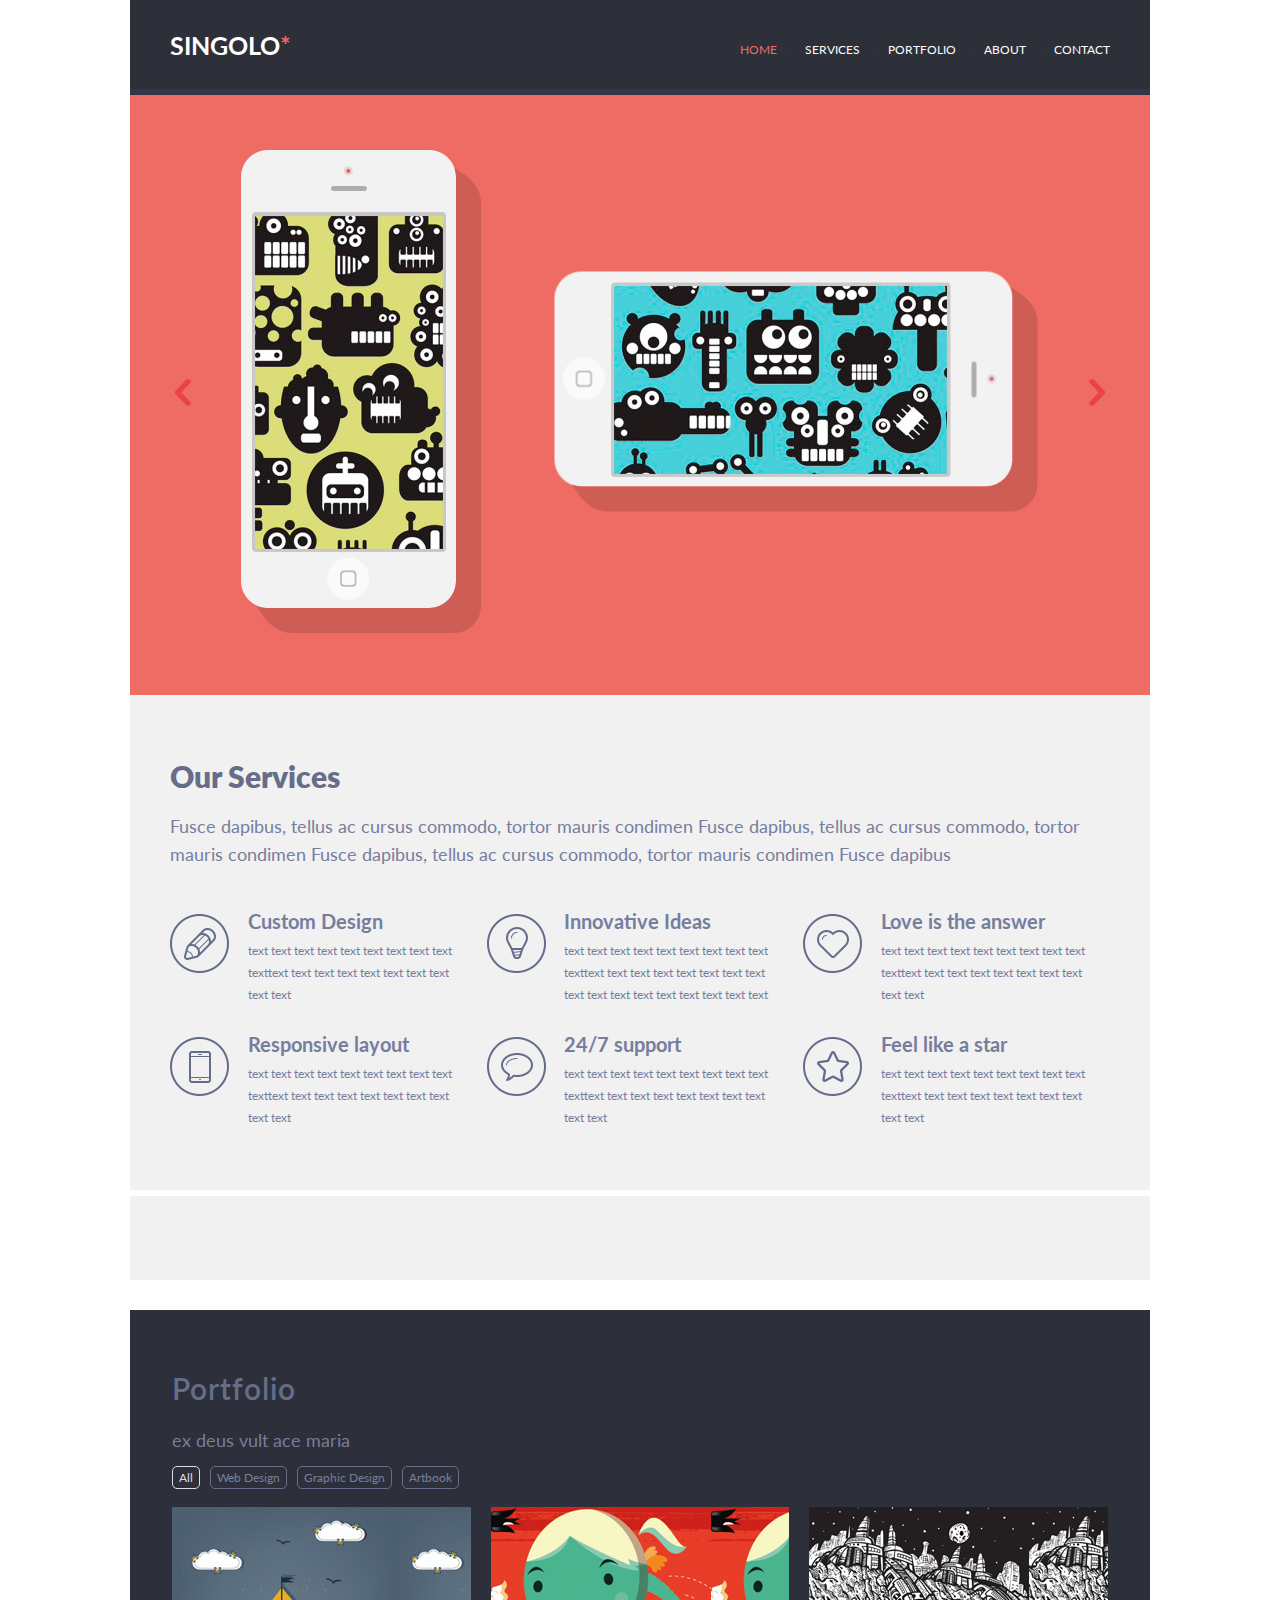
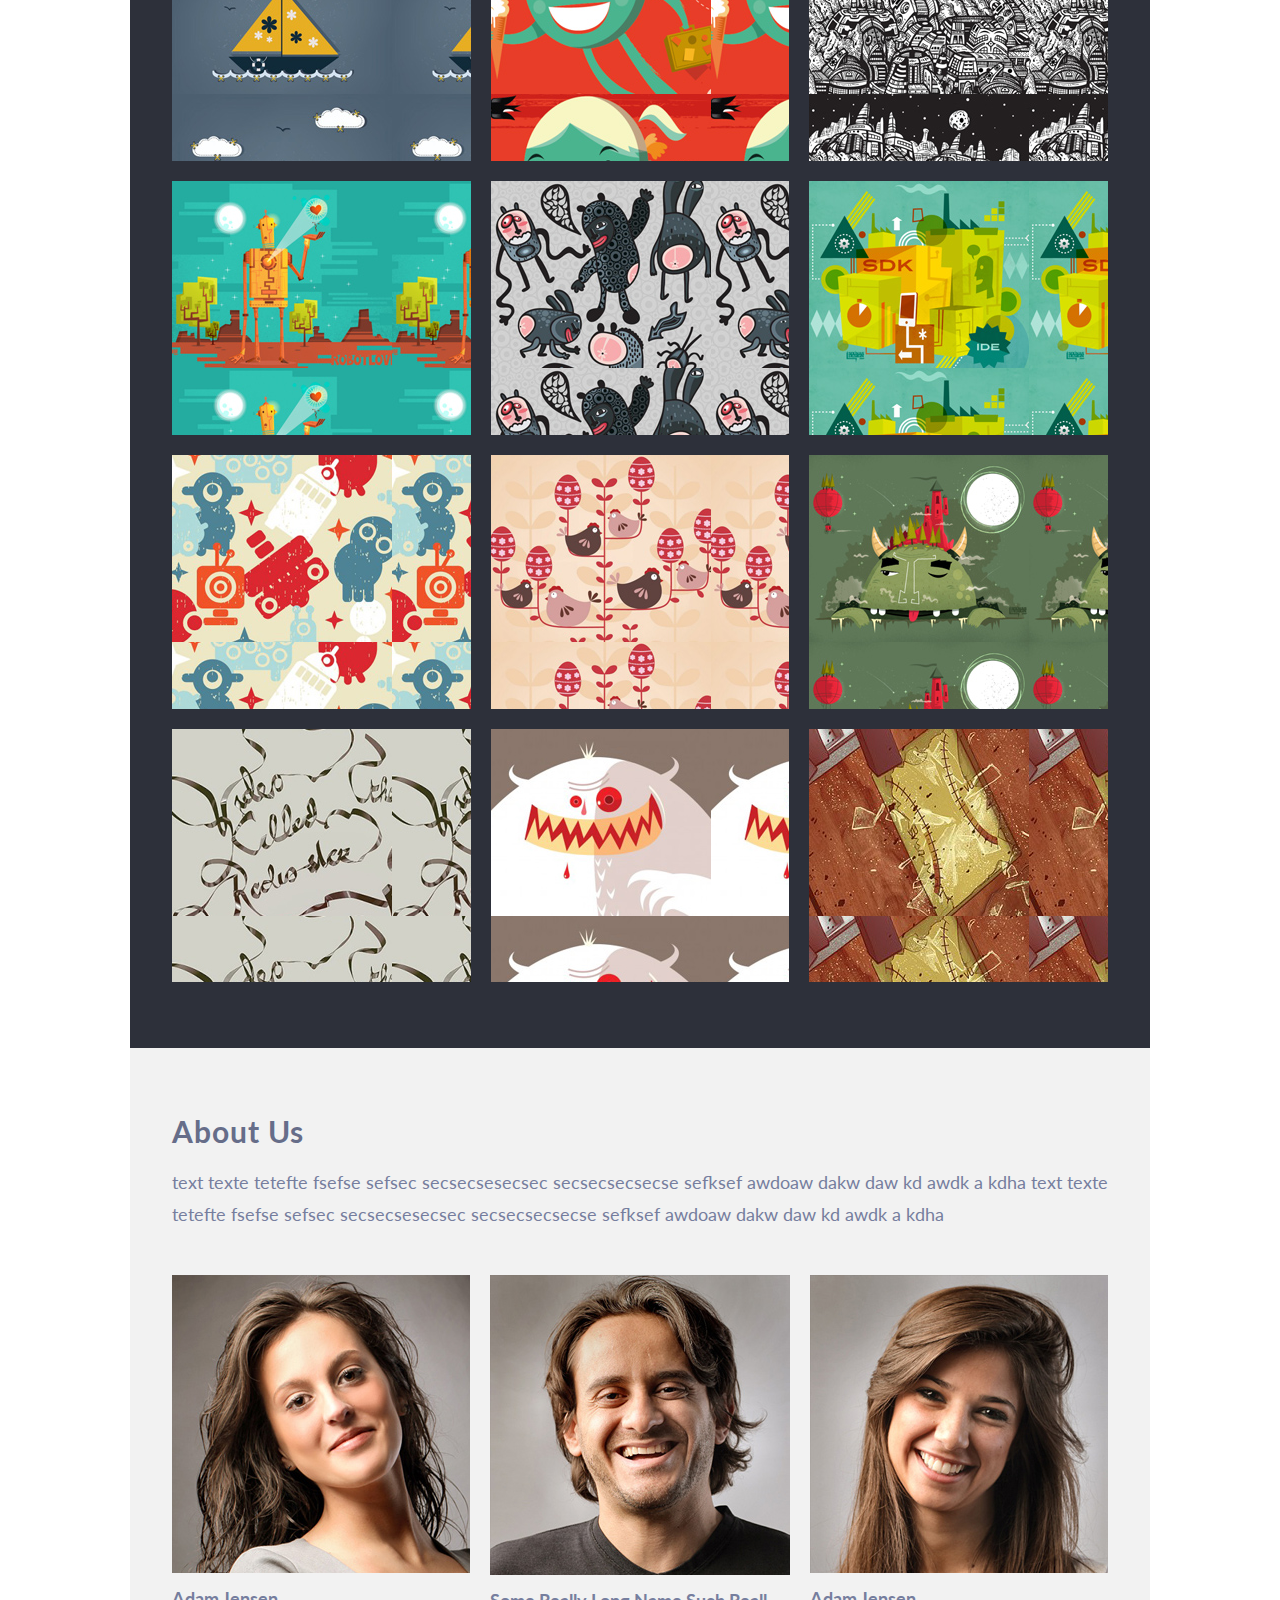
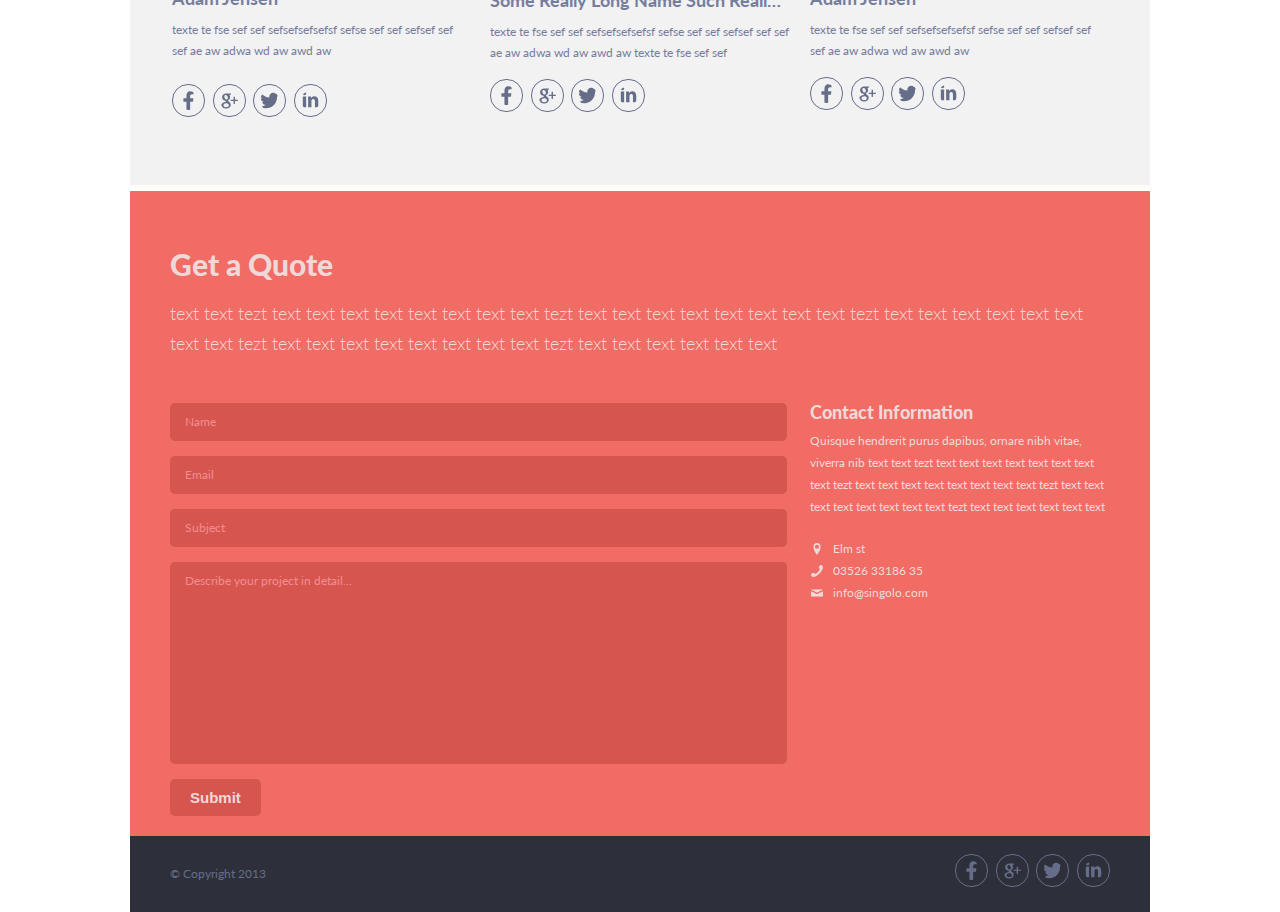
==== index.html @ 241edeed "fix: add form button and validation" ====
<!DOCTYPE html>
<html lang="eng">

<head>
  <link rel="stylesheet" href="style.css">
  <link href="https://fonts.googleapis.com/css?family=Lato:400,700&display=swap" rel="stylesheet">
  <meta charset="utf-8">
  <title>Singolo</title>
</head>

<body class="page">
  <header class="header">
    <div class="header-row">
      <h1 class="text-logo">Singolo<span class="text-logo-red">*</span></h1>
      <nav class="nav">
        <div class="nav-item nav-active">
          Home
        </div>
        <span class="nav-delimiter"></span>
        <div class="nav-item">
          Services
        </div>
        <span class="nav-delimiter"></span>
        <div class="nav-item">
          Portfolio
        </div>
        <span class="nav-delimiter"></span>
        <div class="nav-item">
          About
        </div>
        <span class="nav-delimiter"></span>
        <div class="nav-item">
          Contact
        </div>
      </nav>
    </div>
    <div class="header-bottom-line"></div>
  </header>

  <!-- slider -->
  <section class="slider">
    <div class="arrow-right"></div>
    <div class="phone-vertical">
      <div class="phone-screen-vertical"></div>
    </div>
    <div class="phone-horisontal">
      <div class="phone-screen-horisontal"></div>
    </div>
    <div class="arrow-left"></div>
  </section>

  <!-- services -->
  <section class="services">
    <header class="services-header">
      <h6 class="services-title">Our Services</h6>
      <p class="services-subtitle">
        Fusce dapibus, tellus ac cursus commodo, tortor mauris condimen Fusce dapibus, tellus ac cursus commodo,
        tortor
        mauris condimen Fusce dapibus, tellus ac cursus commodo, tortor mauris condimen Fusce dapibus
      </p>
    </header>
    <div class="services-group">
      <div class="services-item">
        <div class="services-item-icon icon-pen">
        </div>
        <div class="services-item-info">
          <h6 class="services-item-title">
            Custom Design
          </h6>
          <span class="services-item-text">
            text text text text text text text text text texttext text text text text text text text text
            text
          </span>
        </div>
      </div>

      <div class="services-item">
        <div class="services-item-icon icon-lamp">
        </div>
        <div class="services-item-info">
          <h6 class="services-item-title">
            Innovative Ideas
          </h6>
          <span class="services-item-text">
            text text text text text text text text text texttext text text text text text text text text
            text text text
            text text text text text text text texttext text text text text text text text text text
          </span>
        </div>
      </div>

      <div class="services-item">
        <div class="services-item-icon icon-heart">
        </div>
        <div class="services-item-info">
          <h6 class="services-item-title">
            Love is the answer
          </h6>
          <span class="services-item-text">
            text text text text text text text text text texttext text text text text text text text text
            text
          </span>
        </div>
      </div>

      <div class="services-item">
        <div class="services-item-icon icon-phone">
        </div>
        <div class="services-item-info">
          <h6 class="services-item-title">
            Responsive layout
          </h6>
          <span class="services-item-text">
            text text text text text text text text text texttext text text text text text text text text
            text
          </span>
        </div>
      </div>

      <div class="services-item">
        <div class="services-item-icon icon-bubble">
        </div>
        <div class="services-item-info">
          <h6 class="services-item-title">
            24/7 support
          </h6>
          <span class="services-item-text">
            text text text text text text text text text texttext text text text text text text text text
            text
          </span>
        </div>
      </div>

      <div class="services-item">
        <div class="services-item-icon icon-star">
        </div>
        <div class="services-item-info">
          <h6 class="services-item-title">
            Feel like a star
          </h6>
          <span class="services-item-text">
            text text text text text text text text text texttext text text text text text text text text
            text
          </span>
        </div>
      </div>
      <div class="bottom-line"></div>
    </div>
  </section>

  <!-- singolo2 -->
  <section class="portfolio">
    <header class="portfolio-header">
      <h1 class="portfolio-title">Portfolio</h1>
      <p class="portfolio-subtitle">
        ex deus vult ace maria
      </p>
    </header>
    <ul class="portfolio-tag-group">
      <li class="portfolio-tag-item portfolio-tag-active">
        All
      </li>
      <li class="portfolio-tag-item">
        Web Design
      </li>
      <li class="portfolio-tag-item">
        Graphic Design
      </li>
      <li class="portfolio-tag-item">
        Artbook
      </li>
    </ul>

    <div class="portfolio-example-group">
      <div class="portfolio-example-container">
        <div class="portfolio-example-item portfolio-img1"></div>
      </div>
      <div class="portfolio-example-container">
        <div class="portfolio-example-item portfolio-img2"></div>
      </div>
      <div class="portfolio-example-container">
        <div class="portfolio-example-item portfolio-img3"></div>
      </div>
      <div class="portfolio-example-container">
        <div class="portfolio-example-item portfolio-img4"></div>
      </div>
      <div class="portfolio-example-container">
        <div class="portfolio-example-item portfolio-img5"></div>
      </div>
      <div class="portfolio-example-container">
        <div class="portfolio-example-item portfolio-img6"></div>
      </div>
      <div class="portfolio-example-container">
        <div class="portfolio-example-item portfolio-img7"></div>
      </div>
      <div class="portfolio-example-container">
        <div class="portfolio-example-item portfolio-img8"></div>
      </div>
      <div class="portfolio-example-container">
        <div class="portfolio-example-item portfolio-img9"></div>
      </div>
      <div class="portfolio-example-container">
        <div class="portfolio-example-item portfolio-img10"></div>
      </div>
      <div class="portfolio-example-container">
        <div class="portfolio-example-item portfolio-img11"></div>
      </div>
      <div class="portfolio-example-container">
        <div class="portfolio-example-item portfolio-img12"></div>
      </div>
    </div>
    <div class="portfolio-bottom-line"></div>
  </section>

  <section class="about">
    <header class="about-header">
      <h6 class="about-title">about us</h6>
      <p class="about-subtitle">
        text texte tetefte fsefse sefsec secsecsesecsec secsecsecsecse sefksef awdoaw dakw daw kd awdk a kdha text texte
        tetefte fsefse sefsec secsecsesecsec secsecsecsecse sefksef awdoaw dakw daw kd awdk a kdha
      </p>
    </header>
    <div class="about-photo-group">
      <div class="about-card-item">
        <div class="fluid-picture about-photo about-img1"></div>
        <div class="about-card-header">
          <h6 class="about-card-title">
            Adam Jensen
          </h6>
          <p class="about-card-subtitle">
            texte te fse sef sef sefsefsefsefsf sefse sef sef sefsef sef sef ae aw adwa wd aw awd aw
          </p>
          <div class="icon-group about-icon-group">
            <object class="icon-item about-icon-item" type="image/svg+xml" data="./assets/svg/facebook.svg">
              Your browser does not support SVG
            </object>
            <object class="icon-item about-icon-item" type="image/svg+xml" data="./assets/svg/google-plus.svg">
              Your browser does not support SVG
            </object>
            <object class="icon-item about-icon-item" type="image/svg+xml" data="./assets/svg/twitter.svg">
              Your browser does not support SVG
            </object>
            <object class="icon-item about-icon-item" type="image/svg+xml" data="./assets/svg/linkedin.svg">
              Your browser does not support SVG
            </object>
          </div>
        </div>
      </div>

      <div class="about-card-item">
        <div class="fluid-picture about-photo about-img2"></div>
        <div class="about-card-header">
          <h6 class="about-card-title">
            Some Really Long Name Such Really Much Wow
          </h6>
          <p class="about-card-subtitle">
            texte te fse sef sef sefsefsefsefsf sefse sef sef sefsef sef sef ae aw adwa wd aw awd aw texte te fse sef
            sef sefsefsefsefsf sefse sef sef sefsef sef sef ae aw adwa wd aw awd aw more text more more more more
          </p>
          <div class="icon-group">
            <object class="icon-item" type="image/svg+xml" data="./assets/svg/facebook.svg">
              Your browser does not support SVG
            </object>
            <object class="icon-item" type="image/svg+xml" data="./assets/svg/google-plus.svg">
              Your browser does not support SVG
            </object>
            <object class="icon-item" type="image/svg+xml" data="./assets/svg/twitter.svg">
              Your browser does not support SVG
            </object>
            <object class="icon-item" type="image/svg+xml" data="./assets/svg/linkedin.svg">
              Your browser does not support SVG
            </object>
          </div>
        </div>
      </div>

      <div class="about-card-item">
        <div class="fluid-picture about-photo about-img3"></div>
        <div class="about-card-header">
          <h6 class="about-card-title">
            Adam Jensen
          </h6>
          <p class="about-card-subtitle">
            texte te fse sef sef sefsefsefsefsf sefse sef sef sefsef sef sef ae aw adwa wd aw awd aw
          </p>
          <div class="icon-group">
            <object class="icon-item" type="image/svg+xml" data="./assets/svg/facebook.svg">
              Your browser does not support SVG
            </object>
            <object class="icon-item" type="image/svg+xml" data="./assets/svg/google-plus.svg">
              Your browser does not support SVG
            </object>
            <object class="icon-item" type="image/svg+xml" data="./assets/svg/twitter.svg">
              Your browser does not support SVG
            </object>
            <object class="icon-item" type="image/svg+xml" data="./assets/svg/linkedin.svg">
              Your browser does not support SVG
            </object>
          </div>
        </div>
      </div>
    </div>
    <div class="about-bottom-line"></div>
  </section>

  <!--singolo3-->
  <section class="quote">
    <header class="quote-header">
      <h1 class="quote-title">Get a Quote</h1>
      <p class="quote-subtitle">text text tezt text text text text text text text text tezt text text text text text
        text text
        text tezt text text text text text text text text tezt text text text text text text text text tezt text text
        text text text text </p>
    </header>
    <div class="flex-row">
      <form class="quote-form">
        <input class="quote-input" type="text" placeholder="Name" required pattern="^\w+$">
        <input class="quote-input" type="text" placeholder="Email" required pattern="^\w+@\w+\.\w+$">
        <input class="quote-input" type="text" placeholder="Subject">
        <textarea class="quote-textarea" placeholder="Describe your project in detail..."></textarea>
        <button class="quote-button">Submit</button>
      </form>

      <div class="contact">
        <h6 class="contact-title">Contact Information</h6>
        <p class="contact-text">Quisque hendrerit purus dapibus, ornare nibh vitae, viverra nib text text tezt text text
          text text text text text text tezt text text text text text text text
          text tezt text text text text text text text text tezt text text text text text text
        </p>
        <div class="contact-info-group">
          <a href="#" class="contact-info-item">
            <img class="contact-info-icon" src="assets/svg/location.svg">
            Elm st
          </a>
          <a href="tel:035263318635" class="contact-info-item">
            <img class="contact-info-icon" src="assets/svg/phone.svg">
            03526 33186 35
          </a>
          <a href="mailto:info@singolo.com" class="contact-info-item">
            <img class="contact-info-icon" src="assets/svg/mail.svg">
            info@singolo.com
          </a>
        </div>
    </div>
    </div>
  </section>

  <footer class="footer">
    <p class="footer-copyright">
      © Copyright 2013
    </p>
    <div class="icon-group">
      <object class="icon-item" type="image/svg+xml" data="./assets/svg/facebook.svg">
        Your browser does not support SVG
      </object>
      <object class="icon-item" type="image/svg+xml" data="./assets/svg/google-plus.svg">
        Your browser does not support SVG
      </object>
      <object class="icon-item" type="image/svg+xml" data="./assets/svg/twitter.svg">
        Your browser does not support SVG
      </object>
      <object class="icon-item" type="image/svg+xml" data="./assets/svg/linkedin.svg">
        Your browser does not support SVG
      </object>
    </div>
  </footer>
</body>

</html>
---- style.css ----
* {
  margin: 0;
  padding: 0;
}

.body {
  width: 1020px;
  margin: 0 auto;

  font-family: "Lato";
}

.header {
  box-sizing: border-box;
  height: 89px;

  background-color: #2d2f39;
}

.header-row {
  display: flex;
  justify-content: space-between;
  align-items: center;
  height: 100%;
  padding: 0 40px;
}

.text-logo {
  font-weight: 700;
  font-size: 25px;
  line-height: 6px;
  font-family: "Lato";
  color: rgb(255, 255, 255);
  text-transform: uppercase;
}

.text-logo-red {
  color: rgb(240, 108, 100);
}

.nav {
  position: relative;
  top: 5px;

  display: flex;
  justify-content: space-between;
  width: 370px;

  font-size: 12px;
  line-height: 3px;
  font-family: "Lato";
  color: rgb(255, 255, 255);
  text-transform: uppercase;
}

.nav-delimiter {
  width: 3px;
  height: 3px;

  background-color: #323645;
  border-radius: 100%;
}

.nav-active {
  color: rgb(240, 108, 100);
}

.nav-item {
  position: relative;

  list-style: none;

  cursor: pointer;
}

.nav-item:hover {
  color: rgb(240, 108, 100);
}

.header-bottom-line {
  position: relative;

  width: 1020px;
  height: 6px;

  background-color: #323645;
}

/* slider */

.slider {
  display: flex;
  justify-content: space-between;
  align-items: center;
  box-sizing: border-box;
  width: 1020px;
  height: 606px;
  padding: 0 25px;

  background-color: #ef6c64;
}

.phone-horisontal,
.phone-vertical {
  position: relative;
  z-index: 1;

  width: 215px;
  height: 458px;

  background: url("./assets/img/base-phone.png");
}

.phone-vertical {
  top: -13px;
  left: -13px;
}

.phone-vertical::before {
  content: "";
  position: absolute;
  right: 0;
  bottom: 0;

  display: block;
  width: 240px;
  height: 481px;

  border-top-right-radius: 100px 50px;
  border-bottom-right-radius: 27px;
  border-bottom-left-radius: 50px 100px;
  box-shadow: #ce5d56 25px 25px;
  transform: scaleX(15deg);
}

.phone-horisontal::before {
  content: "";
  position: absolute;
  top: 0;
  right: 0;

  display: block;
  width: 240px;
  height: 481px;

  border-top-left-radius: 50px 100px;
  border-top-right-radius: 27px;
  border-bottom-right-radius: 100px 50px;
  box-shadow: #ce5d56 25px -25px;
  transform: scaleX(15deg);
}


.phone-horisontal {
  top: -13px;
  left: 15px;
}

.phone-horisontal {
  margin-right: 150px;
  margin-left: 150px;

  transform: rotate(90deg);
}

.phone-screen-vertical {
  position: absolute;
  top: 63px;
  left: 11px;

  width: 194px;
  height: 339px;

  background: url("./assets/img/screen-vertical-phone.png");
}

.phone-screen-horisontal {
  position: absolute;
  top: 135px;
  right: -63px;

  width: 339px;
  height: 194px;

  background: url("./assets/img/screen-horizontal-phone.png");
  transform: rotate(-90deg);
}

.arrow-left,
.arrow-right {
  width: 16px;
  height: 27px;
  padding: 20px;

  background: url("./assets/img/arrow-left.png");
  background-repeat: no-repeat;
  background-position: center;
  cursor: pointer;
}

.arrow-right {
  transform: scale(-1, 1);
}

/*services*/
.services {
  position: relative;

  height: 495px;
  margin-bottom: 30px;
  padding: 45px 35px;

  font-size: 18px;
  color: rgb(118, 126, 158);

  background-color: #f1f1f1;
}

.services-title {
  margin: 18px 0;
  padding: 0 5px;

  font-weight: 800;
  font-size: 30px;
  font-family: "Lato";
  text-align: left;
  color: rgb(102, 109, 137);
  text-transform: capitalize;
}

.services-subtitle {
  padding: 0 5px;

  line-height: 28px;
}

.services-group {
  display: flex;
  flex-wrap: wrap;
  justify-content: space-evenly;
  margin-top: 8px;
}

.services-item {
  display: flex;
  flex-grow: 10;
  justify-content: space-between;
  max-width: 314px;
  margin-top: 29px;
  padding-top: 4px;
  padding-right: 15px;
}

.services-item-title {
  padding-bottom: 4px;

  font-size: 20px;
}

.services-item-info {
  max-width: 219px;
  max-height: 90px;
  overflow: hidden;
}

.services-item-text {
  box-sizing: border-box;

  font-size: 12px;
  line-height: 6px;
}

.services-item-icon {
  width: 59px;
  height: 59px;
  margin-top: 5px;
  margin-left: 5px;
}

.bottom-line {
  position: absolute;
  bottom: 84px;

  width: 100%;
  height: 6px;

  background-color: rgb(255, 255, 255);
}

.icon-pen {
  background: url("./assets/icons/pen.png");
}

.icon-bubble {
  background: url("./assets/icons/bubble.png");
}

.icon-heart {
  background: url("./assets/icons/heart.png");
}

.icon-lamp {
  background: url("./assets/icons/lamp.png");
}

.icon-phone {
  background: url("./assets/icons/phone.png");
}

.icon-star {
  background: url("./assets/icons/star.png");
}

/*singolo 2*/
.page {
  min-width: 360px;
  max-width: 1020px;
  margin: 0 auto;

  font-family: "Lato";
}

.portfolio {
  position: relative;

  padding: 42px;

  color: #767e9e;

  background-color: #2d303a;
}

.portfolio-header {
  margin-top: 18px;
}

.portfolio-title {
  font-weight: 600;
  font-size: 30px;
  color: #666d89;
  letter-spacing: 1px;
}

.portfolio-subtitle {
  padding-top: 23px;

  font-size: 18px;
}

.portfolio-tag-group {
  display: flex;
  flex-wrap: wrap;
  margin-top: 10px;

  list-style: none;
}

.portfolio-tag-item {
  margin-top: 5px;
  margin-right: 10px;
  padding: 3px 6px;

  font-size: 12px;

  border: 1px solid #666d89;
  border-radius: 5px;
  cursor: pointer;
  ;
}

.portfolio-tag-item:hover,
.portfolio-tag-active {
  color: #dedede;

  border: 1px solid #dedede;
}

.portfolio-example-group {
  display: flex;
  flex-wrap: wrap;
  justify-content: center;
  margin: 8px -10px 14px;
}


.portfolio-example-container {
  display: flex;
  flex-grow: 10;
  min-width: 220px;
  max-width: 300px;
  margin: 10px;
}

/*limit elements up to 12*/
.portfolio-example-container:nth-of-type(n + 13) {
  display: none;
}

.portfolio-example-item {
  width: 100%;
  padding-bottom: 85%;

  background-color: #464b5e;
}

.portfolio-img1 {
  background: url("./assets/img/portfolio-img1.jpeg");
}

.portfolio-img2 {
  background: url("./assets/img/portfolio-img2.jpeg");
}

.portfolio-img3 {
  background: url("./assets/img/portfolio-img3.jpeg");
}

.portfolio-img4 {
  background: url("./assets/img/portfolio-img4.jpeg");
}

.portfolio-img5 {
  background: url("./assets/img/portfolio-img5.jpeg");
}

.portfolio-img6 {
  background: url("./assets/img/portfolio-img6.jpeg");
}

.portfolio-img7 {
  background: url("./assets/img/portfolio-img7.jpeg");
}

.portfolio-img8 {
  background: url("./assets/img/portfolio-img8.jpeg");
}

.portfolio-img9 {
  background: url("./assets/img/portfolio-img9.jpeg");
}

.portfolio-img10 {
  background: url("./assets/img/portfolio-img10.jpeg");
}

.portfolio-img11 {
  background: url("./assets/img/portfolio-img11.jpeg");
}

.portfolio-img12 {
  background: url("./assets/img/portfolio-img12.jpeg");
}

.portfolio-bottom-line {
  position: absolute;
  top: 100%;
  left: 0;

  width: 100%;
  height: 6px;

  background-color: #323746;
}

.about {
  position: relative;

  padding: 42px;

  color: #767e9e;

  background: #f2f2f2;
}

.about-header {
  margin: 23px 0;
}

.about-title {
  font-size: 30px;
  color: #666d89;
  text-transform: capitalize;
  letter-spacing: 1px;
}

.about-subtitle {
  margin-top: 18px;

  font-size: 18px;
  line-height: 1.77em;
}

.about-photo-group {
  display: flex;
  justify-content: space-between;
  margin: 30px -10px 10px;
  overflow: hidden;
  overflow-x: visible;
}

.about-card-item {
  flex-grow: 10;
  min-width: 230px;
  max-width: 300px;
  margin-top: 14px;
  padding: 0 10px;
}

.fluid-picture {
  width: 100%;
  padding-bottom: 100%;
}

.about-photo {
  position: relative;

  overflow: hidden;

  background-color: #464b5e;
}

.about-img1 {
  background: url("./assets/img/About-img1.jpeg");
}

.about-img2 {
  background: url("./assets/img/About-img2.jpeg");
}

.about-img3 {
  background: url("./assets/img/About-img3.jpeg");
}

.about-card-header {
  margin: 14px 0;
  overflow: hidden;
}

.about-card-title {
  overflow-x: hidden;

  font-size: 18px;
  white-space: nowrap;
  text-overflow: ellipsis;
}

.about-card-subtitle {
  max-height: calc(1.77em*2);
  margin-top: 10px;
  overflow: hidden;

  font-size: 12px;
  line-height: 1.77em;
  margin-bottom: 15px;
}

.icon-group {
  display: flex;
  justify-content: space-between;
  width: calc(32px*4 + 9px*3);
  height: 40px;
}

.icon-item {
  position: relative;

  box-sizing: border-box;
  width: 33px;
  height: 33px;
  padding: 6px;
  overflow: hidden;

  border: 1px solid #666d89;
  border-radius: 16px;
  cursor: pointer;
}

.about-icon-group {
  margin-top: 15px;
}

.about-icon-item {
  margin-top: 7px;
}

.icon-item:hover {
  filter: invert(100%);
}


.about-bottom-line {
  position: absolute;
  top: 100%;
  left: 0;

  width: 100%;
  height: 6px;

  background-color: #ffffff;
}

/*singolo3*/
.page {
  min-width: 360px;
  max-width: 1020px;
  margin: 0 auto;

  font-family: "Lato";
}

.quote {
  padding: 60px 40px 0;

  background-color: #f06c64;
}

.quote-title {
  margin-top: 10px;

  font-weight: 900;
  font-size: 30px;
  line-height: 18px;
  font-family: "Lato";
  color: #f0d8d9;
}

.quote-subtitle {
  margin-top: 25px;

  font-weight: 300;
  font-size: 18px;
  line-height: 30px;
  font-family: "Lato";
  color: #f0d8d9;
}

.quote-input {
  height: 38px;
  margin-bottom: 15px;
  padding-left: 15px;

  color: #f0d8d9;

  background-color: #d6564f;
  border: none;
  border-radius: 5px;
}

.quote-input::placeholder {
  font-weight: 400;
  font-size: 12px;
  line-height: 38px;
  font-family: "Lato";
  color: #f48c8f;

  opacity: 1;
}

.quote-textarea {
  height: 202px;
  padding-left: 15px;

  font-weight: 400;
  font-size: 12px;
  line-height: 38px;
  font-family: "Lato";
  color: #f0d8d9;

  background-color: #d6564f;
  border: none;
  border-radius: 5px;

  resize: none;
}

.quote-textarea::placeholder {
  font-weight: 400;
  font-size: 12px;
  line-height: 38px;
  font-family: "Lato";
  color: #f48c8f;

  opacity: 1;
}

.flex-row {
  display: flex;
}

.quote-form {
  display: flex;
  flex-direction: column;
  justify-content: flex-end;
  box-sizing: border-box;
  width: 619px;
  margin-top: 45px;
  margin-bottom: 5px;
}

.quote-button {
  margin: 15px 0;
  width: min-content;
  padding: 10px 20px;
  font-weight: 700;
  font-size: 15px;
  color: #f0d8d9;
  background-color: #d6564f;
  border: none;
  border-radius: 5px;
  cursor: pointer;
}

.footer {
  display: flex;
  justify-content: space-between;
  align-items: center;
  height: 76px;
  padding: 0 40px;

  font-size: 12px;
  color: #666d89;

  background-color: #2d303a;
}

.icon-group {
  display: flex;
  justify-content: space-between;
  width: calc(32px*4 + 9px*3);
  height: 40px;
}

.icon-item {
  position: relative;

  box-sizing: border-box;
  width: 33px;
  height: 33px;
  padding: 6px;
  overflow: hidden;

  border: 1px solid #666d89;
  border-radius: 16px;
  cursor: pointer;
}

.icon-item:hover {
  filter: invert(100%);
}

.contact {
  margin-top: 45px;
  margin-left: 23px;
}

.contact-info-group {
  display: flex;
  flex-direction: column;
  margin-top: 20px;
}

.contact-info-item {
  display: flex;
  align-items: center;

  font-weight: 400;
  font-size: 12px;
  line-height: 22px;
  font-family: "Lato";
  color: #f0d8d9;
  text-decoration: none;
}

.contact-info-icon {
  width: 12px;
  height: 12px;
  margin: 0 10px 0 1px;
}

.contact-title {
  font-weight: 900;
  font-size: 18px;
  line-height: 18px;
  font-family: "Lato";
  color: #f0d8d9;
}

.contact-text {
  width: 300px;
  margin-top: 9px;

  font-weight: 400;
  font-size: 12px;
  line-height: 22px;
  font-family: "Lato";
  color: #f0d8d9;
}
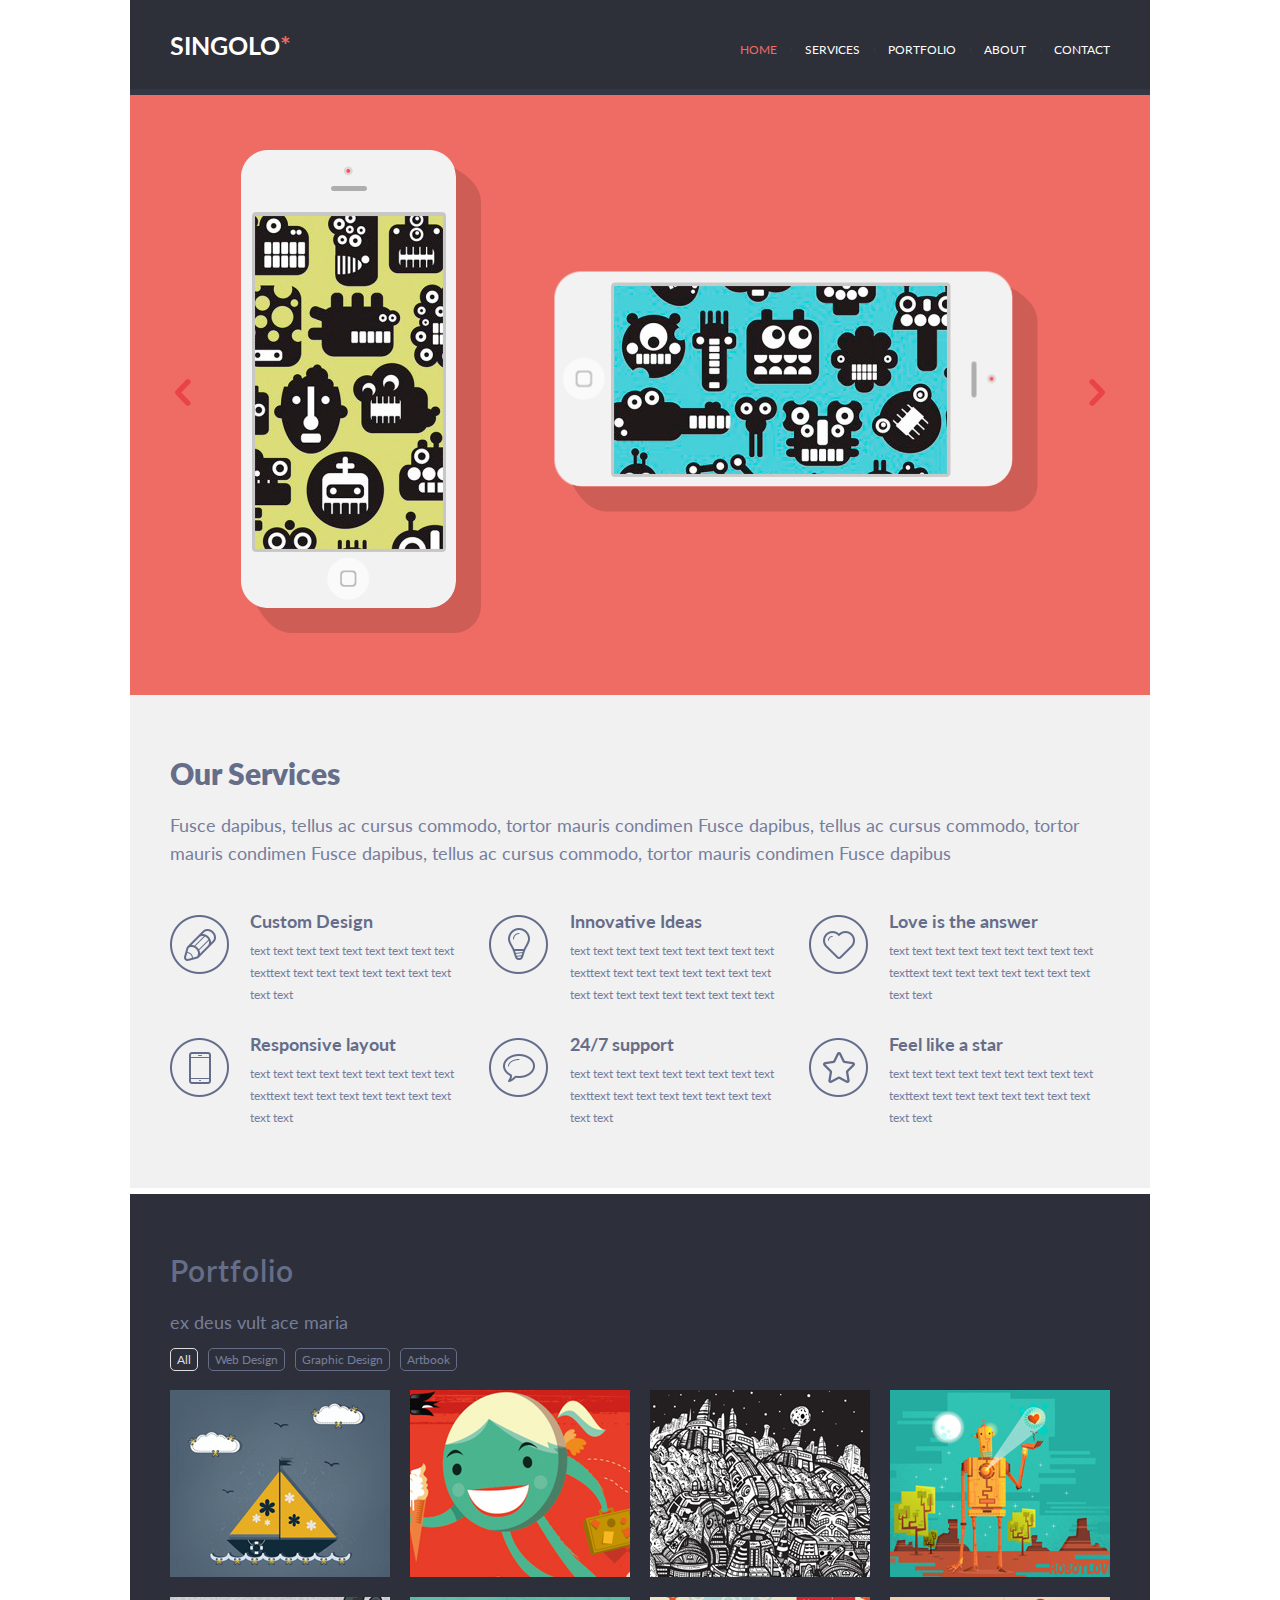
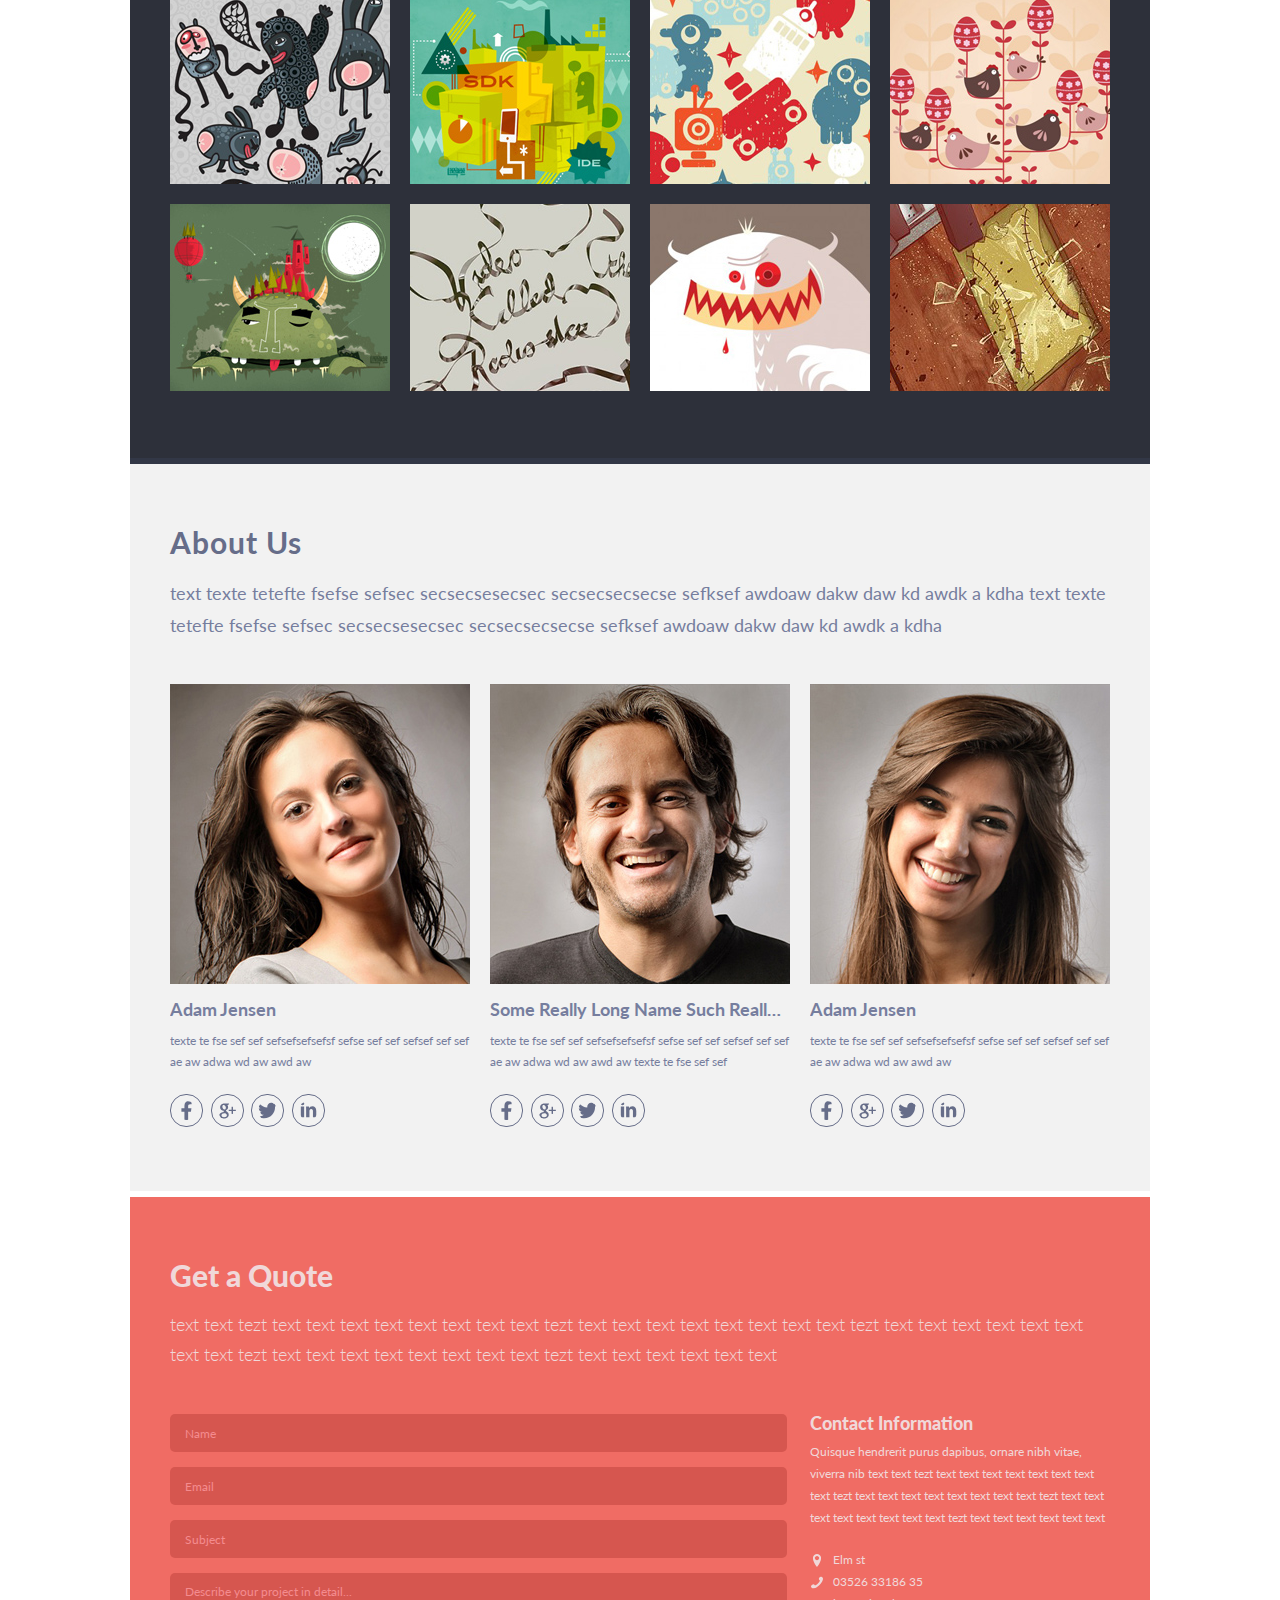
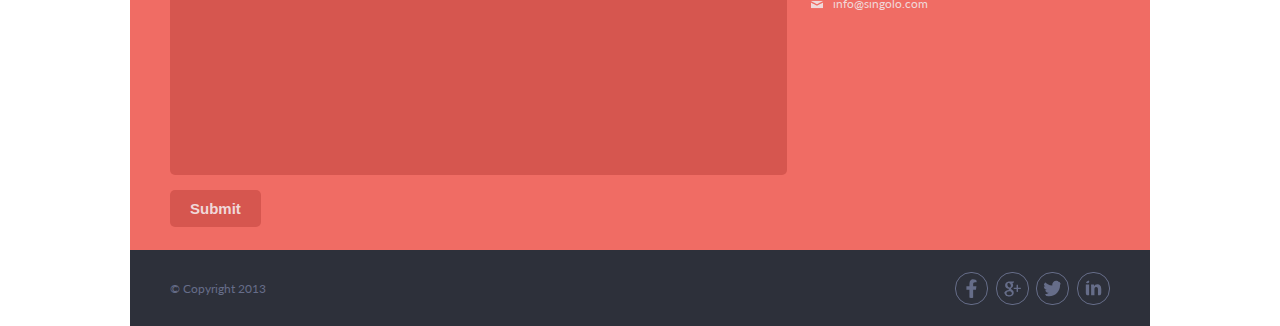
==== commit 379ad586: "fix: restyle joined singolo" ====
--- a/index.html
+++ b/index.html
@@ -144,8 +144,8 @@
           </span>
         </div>
       </div>
-      <div class="bottom-line"></div>
-    </div>
+    </div>
+    <div class="bottom-line"></div>
   </section>
 
   <!-- singolo2 -->
@@ -257,17 +257,17 @@
             texte te fse sef sef sefsefsefsefsf sefse sef sef sefsef sef sef ae aw adwa wd aw awd aw texte te fse sef
             sef sefsefsefsefsf sefse sef sef sefsef sef sef ae aw adwa wd aw awd aw more text more more more more
           </p>
-          <div class="icon-group">
-            <object class="icon-item" type="image/svg+xml" data="./assets/svg/facebook.svg">
-              Your browser does not support SVG
-            </object>
-            <object class="icon-item" type="image/svg+xml" data="./assets/svg/google-plus.svg">
-              Your browser does not support SVG
-            </object>
-            <object class="icon-item" type="image/svg+xml" data="./assets/svg/twitter.svg">
-              Your browser does not support SVG
-            </object>
-            <object class="icon-item" type="image/svg+xml" data="./assets/svg/linkedin.svg">
+          <div class="icon-group about-icon-group">
+            <object class="icon-item about-icon-item" type="image/svg+xml" data="./assets/svg/facebook.svg">
+              Your browser does not support SVG
+            </object>
+            <object class="icon-item about-icon-item" type="image/svg+xml" data="./assets/svg/google-plus.svg">
+              Your browser does not support SVG
+            </object>
+            <object class="icon-item about-icon-item" type="image/svg+xml" data="./assets/svg/twitter.svg">
+              Your browser does not support SVG
+            </object>
+            <object class="icon-item about-icon-item" type="image/svg+xml" data="./assets/svg/linkedin.svg">
               Your browser does not support SVG
             </object>
           </div>
@@ -283,17 +283,17 @@
           <p class="about-card-subtitle">
             texte te fse sef sef sefsefsefsefsf sefse sef sef sefsef sef sef ae aw adwa wd aw awd aw
           </p>
-          <div class="icon-group">
-            <object class="icon-item" type="image/svg+xml" data="./assets/svg/facebook.svg">
-              Your browser does not support SVG
-            </object>
-            <object class="icon-item" type="image/svg+xml" data="./assets/svg/google-plus.svg">
-              Your browser does not support SVG
-            </object>
-            <object class="icon-item" type="image/svg+xml" data="./assets/svg/twitter.svg">
-              Your browser does not support SVG
-            </object>
-            <object class="icon-item" type="image/svg+xml" data="./assets/svg/linkedin.svg">
+          <div class="icon-group about-icon-group">
+            <object class="icon-item about-icon-item" type="image/svg+xml" data="./assets/svg/facebook.svg">
+              Your browser does not support SVG
+            </object>
+            <object class="icon-item about-icon-item" type="image/svg+xml" data="./assets/svg/google-plus.svg">
+              Your browser does not support SVG
+            </object>
+            <object class="icon-item about-icon-item" type="image/svg+xml" data="./assets/svg/twitter.svg">
+              Your browser does not support SVG
+            </object>
+            <object class="icon-item about-icon-item" type="image/svg+xml" data="./assets/svg/linkedin.svg">
               Your browser does not support SVG
             </object>
           </div>
@@ -341,7 +341,7 @@
             info@singolo.com
           </a>
         </div>
-    </div>
+      </div>
     </div>
   </section>
 
--- a/style.css
+++ b/style.css
@@ -1,13 +1,6 @@
 * {
   margin: 0;
   padding: 0;
-}
-
-.body {
-  width: 1020px;
-  margin: 0 auto;
-
-  font-family: "Lato";
 }
 
 .header {
@@ -206,9 +199,7 @@
 .services {
   position: relative;
 
-  height: 495px;
-  margin-bottom: 30px;
-  padding: 45px 35px;
+  padding: 42px 35px;
 
   font-size: 18px;
   color: rgb(118, 126, 158);
@@ -229,7 +220,7 @@
 }
 
 .services-subtitle {
-  padding: 0 5px;
+  padding: 2px 5px;
 
   line-height: 28px;
 }
@@ -238,7 +229,7 @@
   display: flex;
   flex-wrap: wrap;
   justify-content: space-evenly;
-  margin-top: 8px;
+  margin: 8px -8px 29px 0;
 }
 
 .services-item {
@@ -247,14 +238,21 @@
   justify-content: space-between;
   max-width: 314px;
   margin-top: 29px;
+  margin-right: 15px;
   padding-top: 4px;
-  padding-right: 15px;
+}
+
+.services-item-icon {
+  width: 59px;
+  height: 59px;
+  margin: 5px 5px 0;
 }
 
 .services-item-title {
-  padding-bottom: 4px;
-
-  font-size: 20px;
+  padding-bottom: 5px;
+
+  font-size: 18px;
+  color: rgb(102, 109, 137);
 }
 
 .services-item-info {
@@ -270,16 +268,10 @@
   line-height: 6px;
 }
 
-.services-item-icon {
-  width: 59px;
-  height: 59px;
-  margin-top: 5px;
-  margin-left: 5px;
-}
-
 .bottom-line {
   position: absolute;
-  bottom: 84px;
+  bottom: 0;
+  left: 0;
 
   width: 100%;
   height: 6px;
@@ -323,7 +315,7 @@
 .portfolio {
   position: relative;
 
-  padding: 42px;
+  padding: 40px;
 
   color: #767e9e;
 
@@ -379,14 +371,14 @@
   display: flex;
   flex-wrap: wrap;
   justify-content: center;
-  margin: 8px -10px 14px;
+  margin: 9px -10px 23px;
 }
 
 
 .portfolio-example-container {
   display: flex;
   flex-grow: 10;
-  min-width: 220px;
+  min-width: 200px;
   max-width: 300px;
   margin: 10px;
 }
@@ -453,7 +445,7 @@
 
 .portfolio-bottom-line {
   position: absolute;
-  top: 100%;
+  bottom: 0;
   left: 0;
 
   width: 100%;
@@ -465,7 +457,7 @@
 .about {
   position: relative;
 
-  padding: 42px;
+  padding: 40px;
 
   color: #767e9e;
 
@@ -473,7 +465,7 @@
 }
 
 .about-header {
-  margin: 23px 0;
+  margin: 20px 0;
 }
 
 .about-title {
@@ -493,7 +485,7 @@
 .about-photo-group {
   display: flex;
   justify-content: space-between;
-  margin: 30px -10px 10px;
+  margin: 28px -10px 10px;
   overflow: hidden;
   overflow-x: visible;
 }
@@ -547,18 +539,18 @@
 .about-card-subtitle {
   max-height: calc(1.77em*2);
   margin-top: 10px;
+  margin-bottom: 15px;
   overflow: hidden;
 
   font-size: 12px;
   line-height: 1.77em;
-  margin-bottom: 15px;
 }
 
 .icon-group {
   display: flex;
   justify-content: space-between;
   width: calc(32px*4 + 9px*3);
-  height: 40px;
+  min-height: 33px;
 }
 
 .icon-item {
@@ -609,7 +601,7 @@
 }
 
 .quote {
-  padding: 60px 40px 0;
+  padding: 65px 40px 0;
 
   background-color: #f06c64;
 }
@@ -694,16 +686,18 @@
   box-sizing: border-box;
   width: 619px;
   margin-top: 45px;
-  margin-bottom: 5px;
+  margin-bottom: 8px;
 }
 
 .quote-button {
+  width: min-content;
   margin: 15px 0;
-  width: min-content;
   padding: 10px 20px;
+
   font-weight: 700;
   font-size: 15px;
   color: #f0d8d9;
+
   background-color: #d6564f;
   border: none;
   border-radius: 5px;
@@ -723,31 +717,6 @@
   background-color: #2d303a;
 }
 
-.icon-group {
-  display: flex;
-  justify-content: space-between;
-  width: calc(32px*4 + 9px*3);
-  height: 40px;
-}
-
-.icon-item {
-  position: relative;
-
-  box-sizing: border-box;
-  width: 33px;
-  height: 33px;
-  padding: 6px;
-  overflow: hidden;
-
-  border: 1px solid #666d89;
-  border-radius: 16px;
-  cursor: pointer;
-}
-
-.icon-item:hover {
-  filter: invert(100%);
-}
-
 .contact {
   margin-top: 45px;
   margin-left: 23px;
@@ -766,6 +735,7 @@
   font-weight: 400;
   font-size: 12px;
   line-height: 22px;
+  line-height: 22px;
   font-family: "Lato";
   color: #f0d8d9;
   text-decoration: none;
@@ -773,7 +743,7 @@
 
 .contact-info-icon {
   width: 12px;
-  height: 12px;
+  height: 13px;
   margin: 0 10px 0 1px;
 }
 
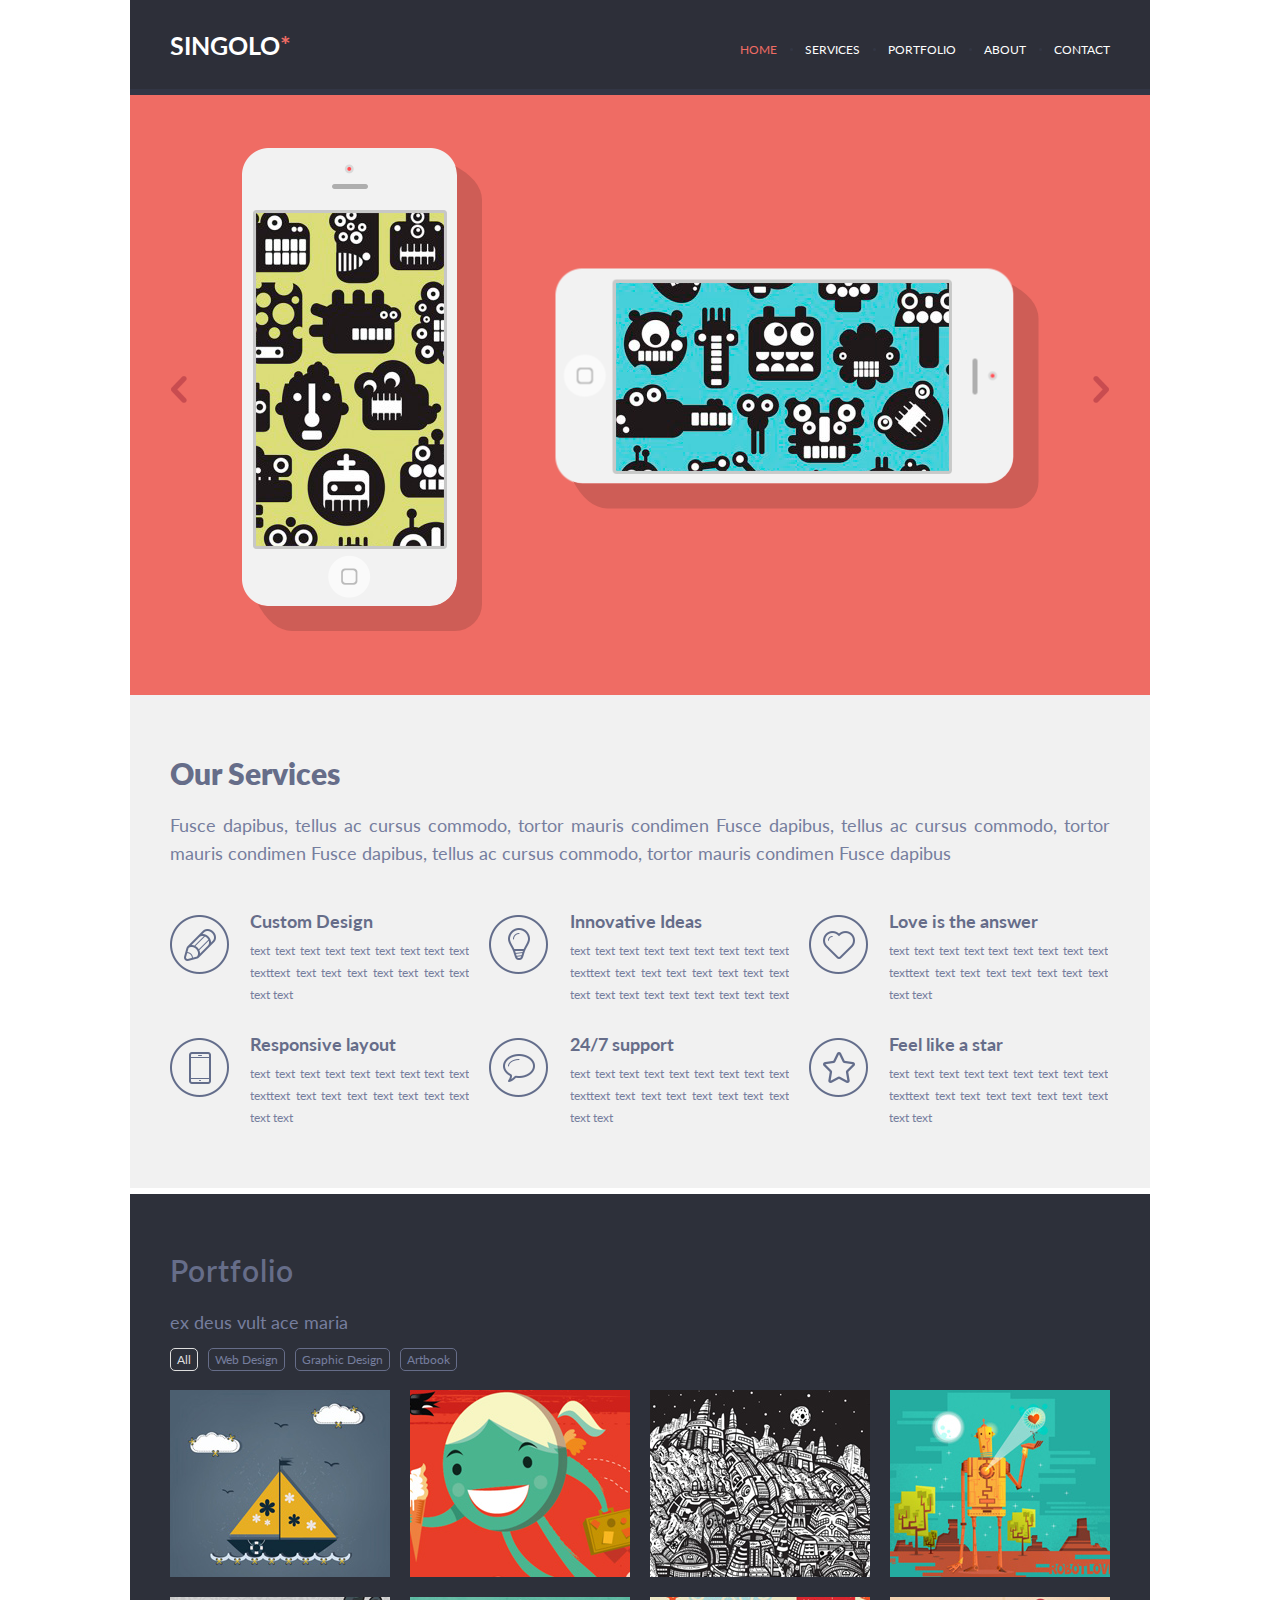
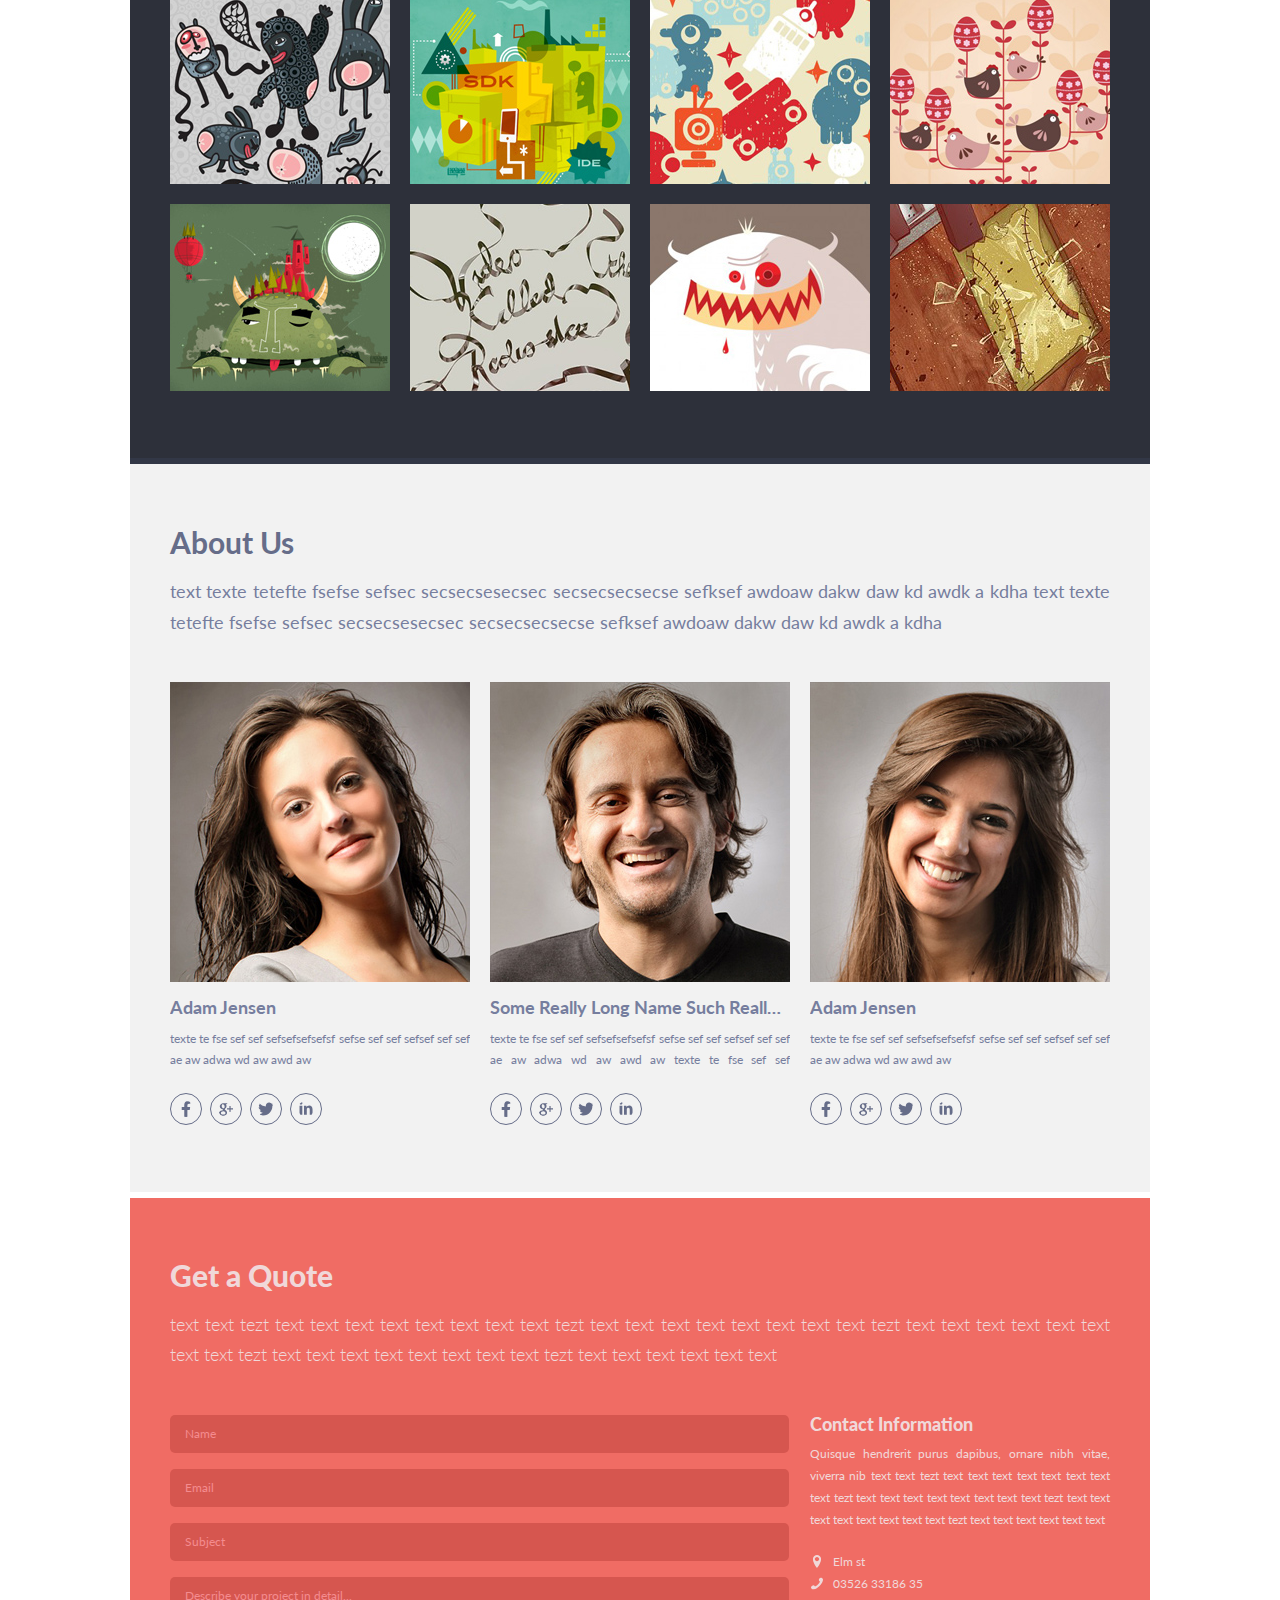
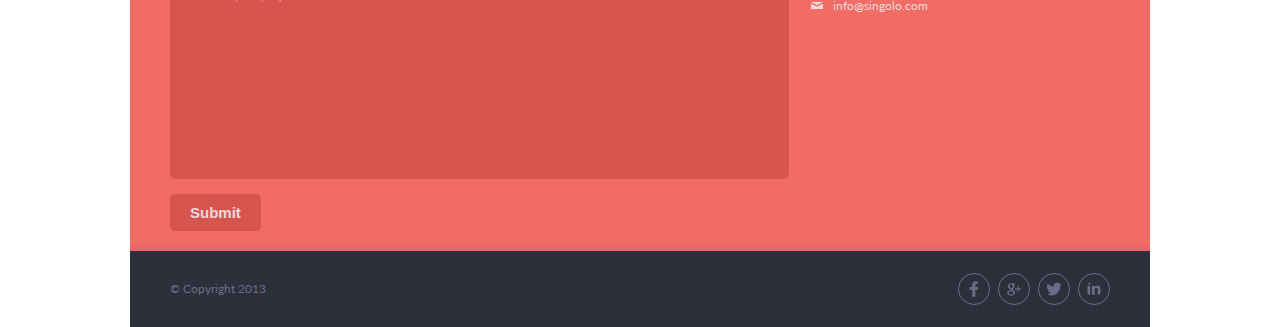
==== commit 07915915: "fix: relayout positions" ====
--- a/index.html
+++ b/index.html
@@ -343,6 +343,7 @@
         </div>
       </div>
     </div>
+    <div class="bottom-line quote-bottom-line"></div>
   </section>
 
   <footer class="footer">
--- a/style.css
+++ b/style.css
@@ -88,7 +88,7 @@
   box-sizing: border-box;
   width: 1020px;
   height: 606px;
-  padding: 0 25px;
+  padding: 0 21px 5px;
 
   background-color: #ef6c64;
 }
@@ -106,7 +106,7 @@
 
 .phone-vertical {
   top: -13px;
-  left: -13px;
+  left: -10px;
 }
 
 .phone-vertical::before {
@@ -145,8 +145,8 @@
 
 
 .phone-horisontal {
-  top: -13px;
-  left: 15px;
+  top: -14px;
+  left: 14px;
 }
 
 .phone-horisontal {
@@ -158,7 +158,7 @@
 
 .phone-screen-vertical {
   position: absolute;
-  top: 63px;
+  top: 62px;
   left: 11px;
 
   width: 194px;
@@ -169,7 +169,7 @@
 
 .phone-screen-horisontal {
   position: absolute;
-  top: 135px;
+  top: 134px;
   right: -63px;
 
   width: 339px;
@@ -186,6 +186,7 @@
   padding: 20px;
 
   background: url("./assets/img/arrow-left.png");
+  filter: grayscale(25%);
   background-repeat: no-repeat;
   background-position: center;
   cursor: pointer;
@@ -205,6 +206,7 @@
   color: rgb(118, 126, 158);
 
   background-color: #f1f1f1;
+  text-align: justify
 }
 
 .services-title {
@@ -462,6 +464,7 @@
   color: #767e9e;
 
   background: #f2f2f2;
+  text-align: justify
 }
 
 .about-header {
@@ -472,20 +475,19 @@
   font-size: 30px;
   color: #666d89;
   text-transform: capitalize;
-  letter-spacing: 1px;
 }
 
 .about-subtitle {
-  margin-top: 18px;
+  margin-top: 16px;
 
   font-size: 18px;
-  line-height: 1.77em;
+  line-height: 1.7em;
 }
 
 .about-photo-group {
   display: flex;
   justify-content: space-between;
-  margin: 28px -10px 10px;
+  margin: 31px -10px 19px;
   overflow: hidden;
   overflow-x: visible;
 }
@@ -549,17 +551,17 @@
 .icon-group {
   display: flex;
   justify-content: space-between;
-  width: calc(32px*4 + 9px*3);
-  min-height: 33px;
+  width: calc(32px*4 + 8px*3);
+  min-height: 32px;
 }
 
 .icon-item {
   position: relative;
 
   box-sizing: border-box;
-  width: 33px;
-  height: 33px;
-  padding: 6px;
+  width: 32px;
+  height: 32px;
+  padding: 7px;
   overflow: hidden;
 
   border: 1px solid #666d89;
@@ -582,7 +584,7 @@
 
 .about-bottom-line {
   position: absolute;
-  top: 100%;
+  bottom: 0;
   left: 0;
 
   width: 100%;
@@ -601,9 +603,11 @@
 }
 
 .quote {
-  padding: 65px 40px 0;
+  position: relative;
+  padding: 58px 40px 0;
 
   background-color: #f06c64;
+  text-align: justify
 }
 
 .quote-title {
@@ -628,7 +632,7 @@
 
 .quote-input {
   height: 38px;
-  margin-bottom: 15px;
+  margin-bottom: 16px;
   padding-left: 15px;
 
   color: #f0d8d9;
@@ -684,9 +688,9 @@
   flex-direction: column;
   justify-content: flex-end;
   box-sizing: border-box;
-  width: 619px;
-  margin-top: 45px;
-  margin-bottom: 8px;
+  width: 621px;
+  margin-top: 46px;
+  margin-bottom: 5px;
 }
 
 .quote-button {
@@ -718,8 +722,8 @@
 }
 
 .contact {
-  margin-top: 45px;
-  margin-left: 23px;
+  margin-top: 46px;
+  margin-left: 21px;
 }
 
 .contact-info-group {
@@ -734,7 +738,8 @@
 
   font-weight: 400;
   font-size: 12px;
-  line-height: 22px;
+  height: 22px;
+  line-height:12px;
   line-height: 22px;
   font-family: "Lato";
   color: #f0d8d9;
@@ -757,7 +762,7 @@
 
 .contact-text {
   width: 300px;
-  margin-top: 9px;
+  margin-top: 10px;
 
   font-weight: 400;
   font-size: 12px;
@@ -766,3 +771,7 @@
   color: #f0d8d9;
 }
 
+.quote-bottom-line {
+  background-color: #ea676b;
+}
+
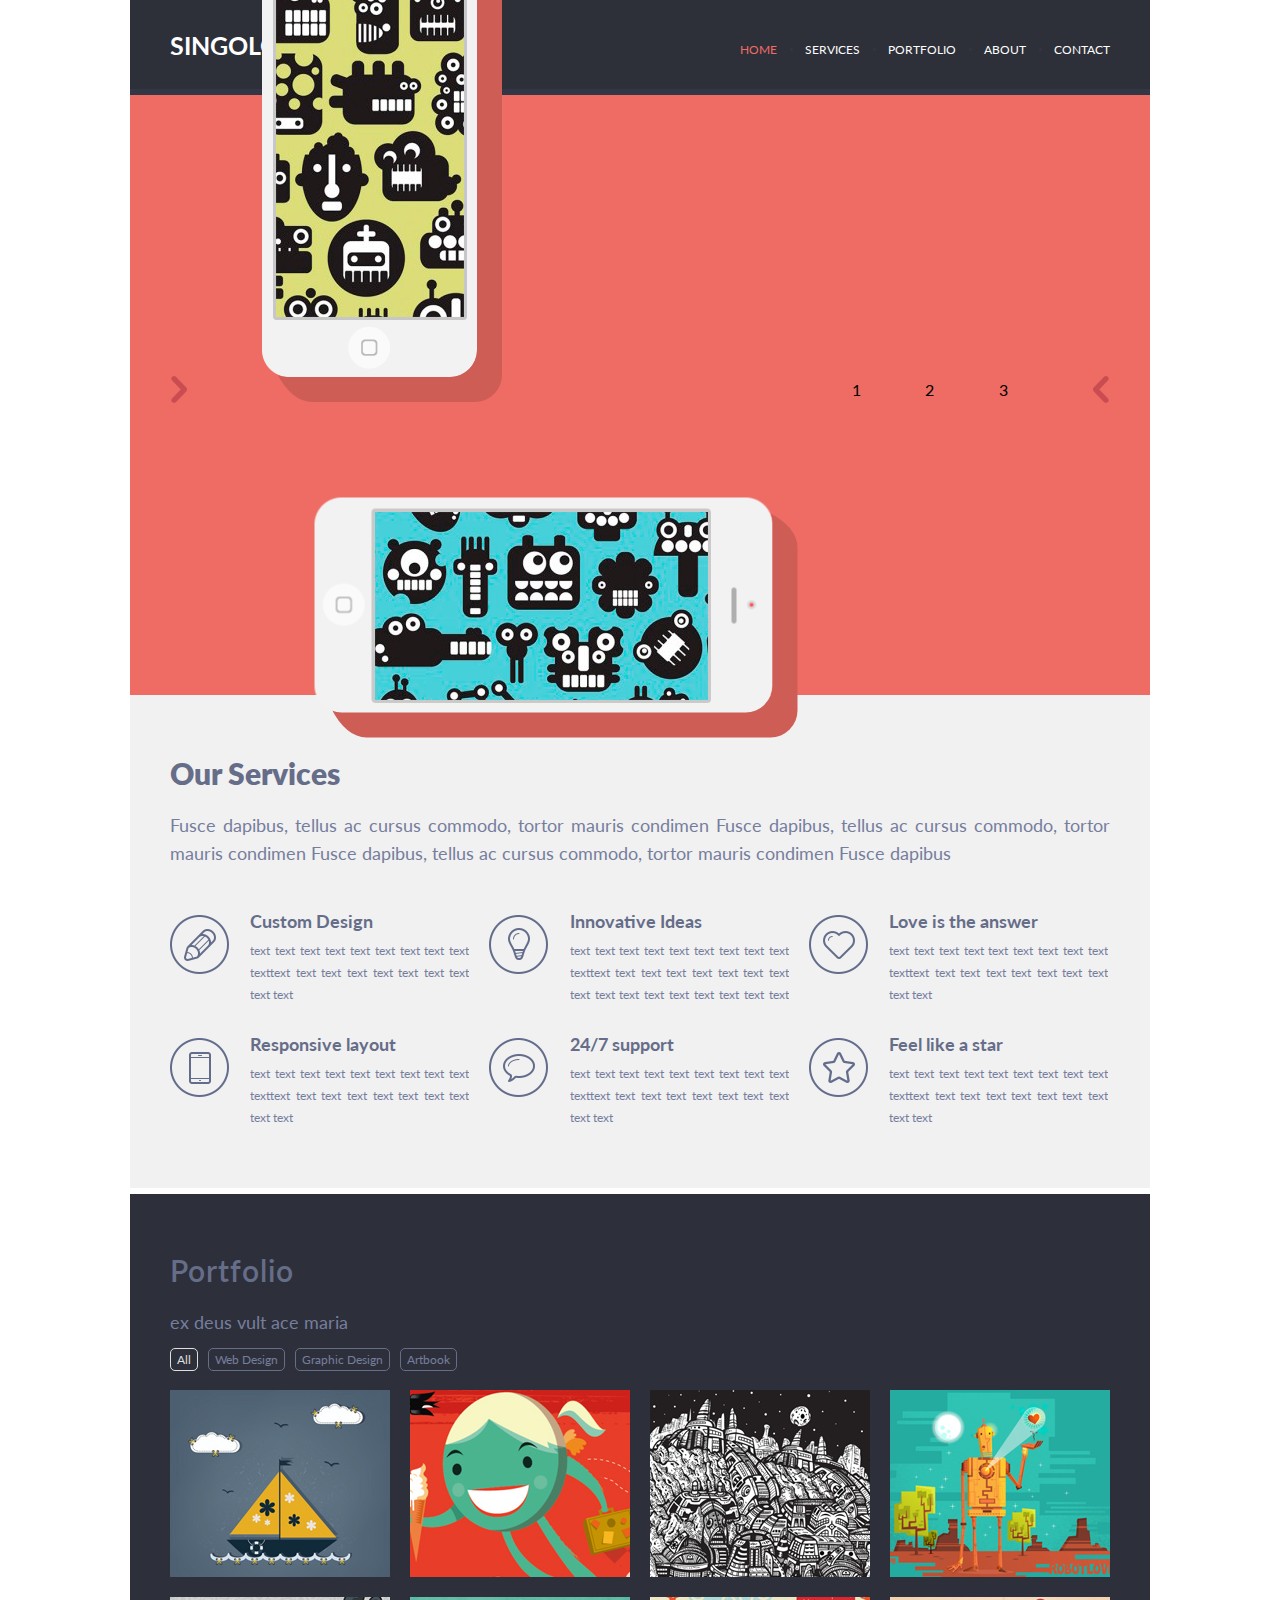
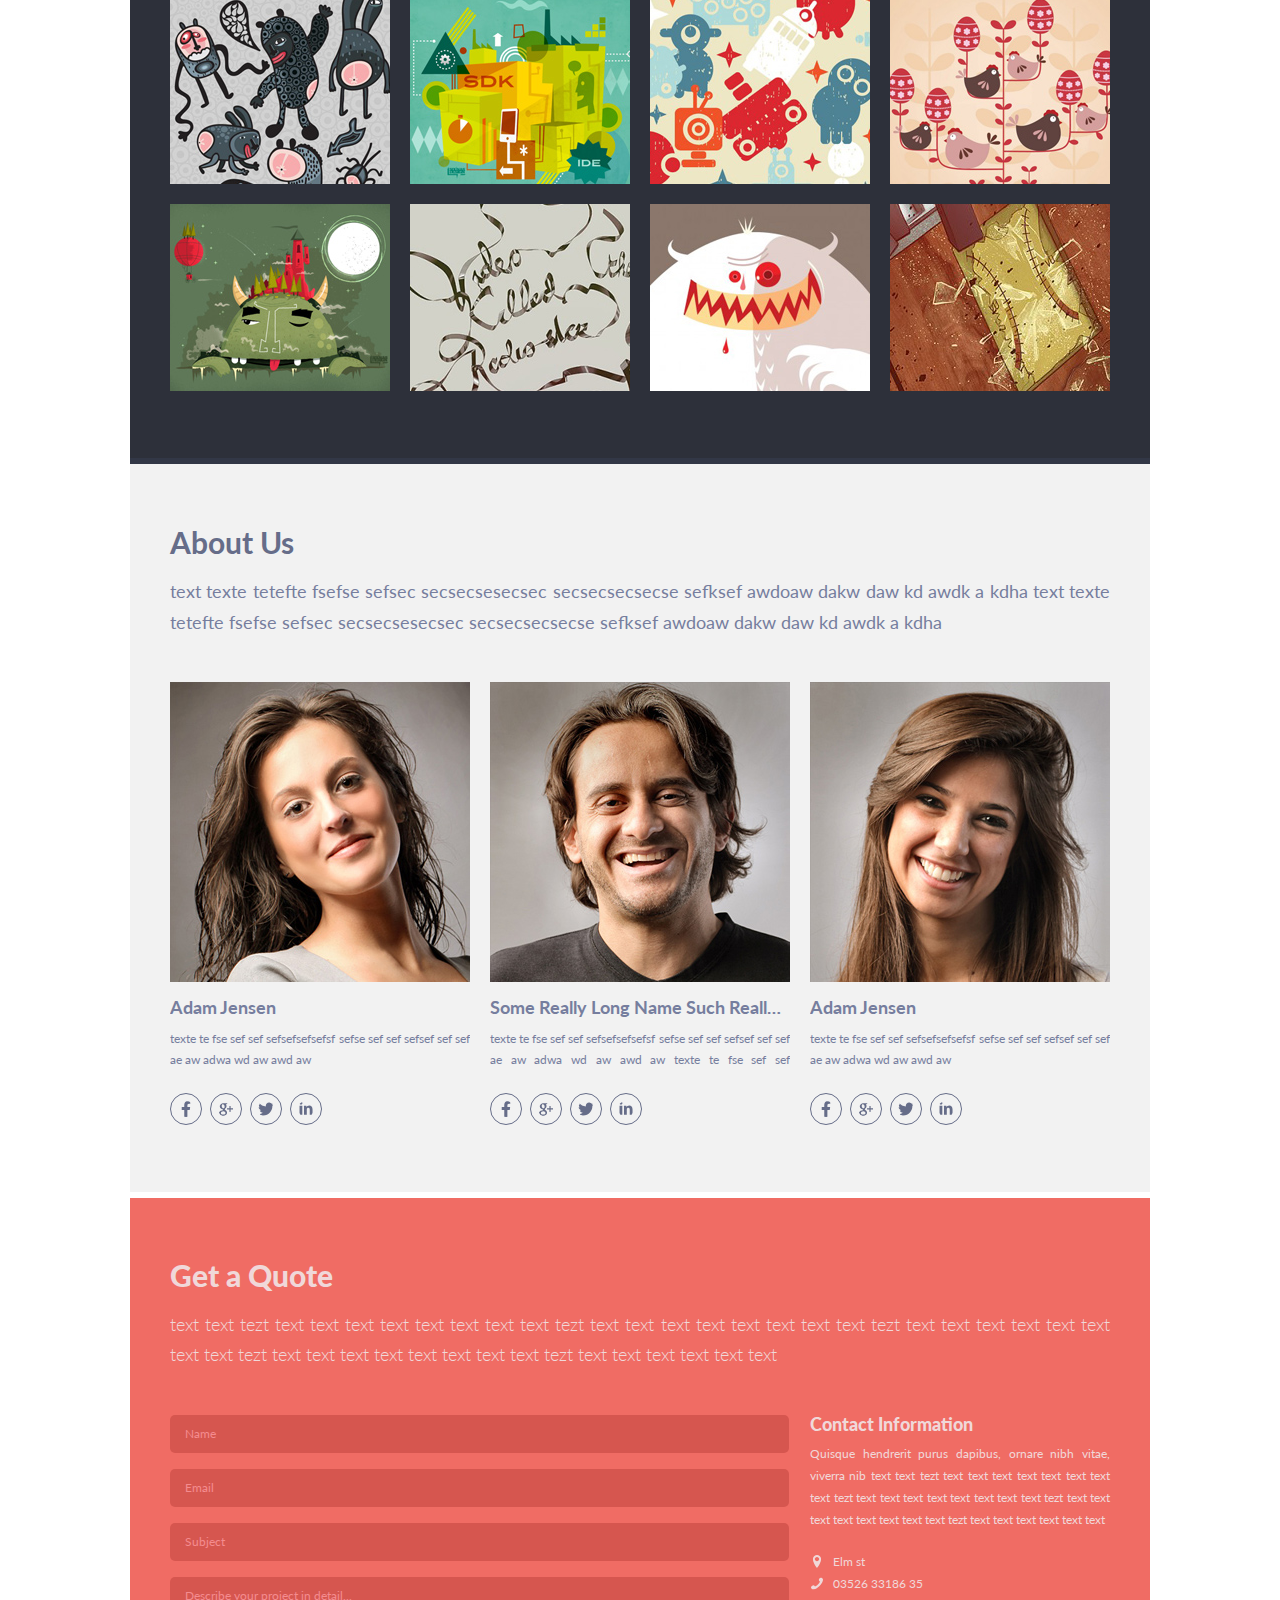
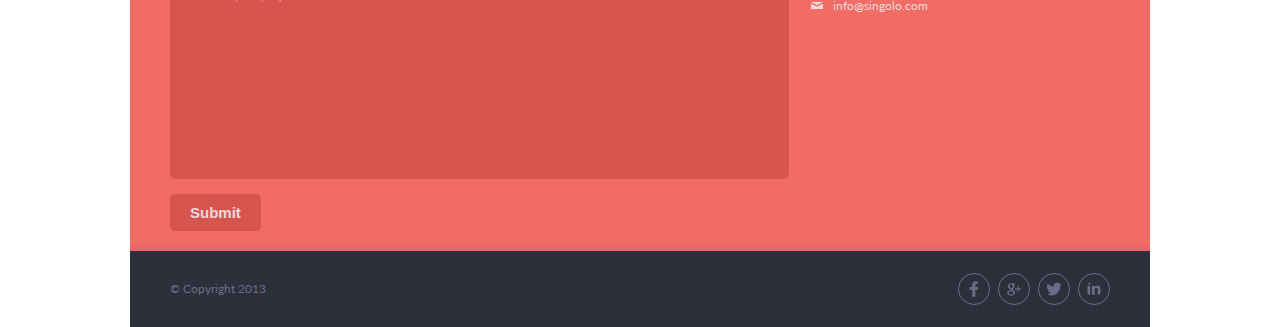
==== commit b08f1042: "init: start singolo dom" ====
--- a/index.html
+++ b/index.html
@@ -12,7 +12,7 @@
   <header class="header">
     <div class="header-row">
       <h1 class="text-logo">Singolo<span class="text-logo-red">*</span></h1>
-      <nav class="nav">
+      <nav class="nav" id="header-nav">
         <div class="nav-item nav-active">
           Home
         </div>
@@ -36,17 +36,40 @@
     </div>
     <div class="header-bottom-line"></div>
   </header>
+  <div class="reserve-header-height"></div>
 
   <!-- slider -->
-  <section class="slider">
-    <div class="arrow-right"></div>
-    <div class="phone-vertical">
-      <div class="phone-screen-vertical"></div>
-    </div>
-    <div class="phone-horisontal">
-      <div class="phone-screen-horisontal"></div>
-    </div>
-    <div class="arrow-left"></div>
+  <section class="slider" id="slider">
+    <div class="slider-arrow arrow-left" data-direction="-1"></div>
+      <div class="slider-item">
+        <div class="phone-group">
+          <div class="phone phone-vertical">
+            <div class="phone-screen phone-screen-vertical phone-screen-active" id="phone-screen-vertical"></div>
+          </div>
+          <div class="phone phone-horisontal">
+            <div class="phone-screen phone-screen-horisontal phone-screen-active" id="phone-screen-horisontal"></div>
+          </div>
+        </div>
+      </div>
+
+      <div class="slider-item 1">
+        <div class="phone-group">
+          1
+        </div>
+      </div>
+
+      <div class="slider-item 2">
+        <div class="phone-group">
+          2
+        </div>
+      </div>
+
+      <div class="slider-item 3">
+        <div class="phone-group">
+          3
+        </div>
+      </div>
+    <div class="slider-arrow arrow-right" data-direction="1"></div>
   </section>
 
   <!-- services -->
@@ -156,7 +179,7 @@
         ex deus vult ace maria
       </p>
     </header>
-    <ul class="portfolio-tag-group">
+    <ul class="portfolio-tag-group" id="portfolio-tag-group">
       <li class="portfolio-tag-item portfolio-tag-active">
         All
       </li>
@@ -171,7 +194,7 @@
       </li>
     </ul>
 
-    <div class="portfolio-example-group">
+    <div class="portfolio-example-group" id="portfolio-example-group">
       <div class="portfolio-example-container">
         <div class="portfolio-example-item portfolio-img1"></div>
       </div>
@@ -313,11 +336,11 @@
         text text text text </p>
     </header>
     <div class="flex-row">
-      <form class="quote-form">
-        <input class="quote-input" type="text" placeholder="Name" required pattern="^\w+$">
-        <input class="quote-input" type="text" placeholder="Email" required pattern="^\w+@\w+\.\w+$">
-        <input class="quote-input" type="text" placeholder="Subject">
-        <textarea class="quote-textarea" placeholder="Describe your project in detail..."></textarea>
+      <form class="quote-form" id="quote-form">
+        <input class="quote-input" type="text" name="quote-name" placeholder="Name" required pattern="^\w+$">
+        <input class="quote-input" type="text" name="quote-email" placeholder="Email" required pattern="^\w+@\w+\.\w+$">
+        <input class="quote-input" type="text" name="quote-subject" placeholder="Subject">
+        <textarea class="quote-textarea" name="quote-description" placeholder="Describe your project in detail..."></textarea>
         <button class="quote-button">Submit</button>
       </form>
 
@@ -346,6 +369,7 @@
     <div class="bottom-line quote-bottom-line"></div>
   </section>
 
+
   <footer class="footer">
     <p class="footer-copyright">
       © Copyright 2013
@@ -365,6 +389,8 @@
       </object>
     </div>
   </footer>
+
+  <script src="script.js"></script>
 </body>
 
 </html>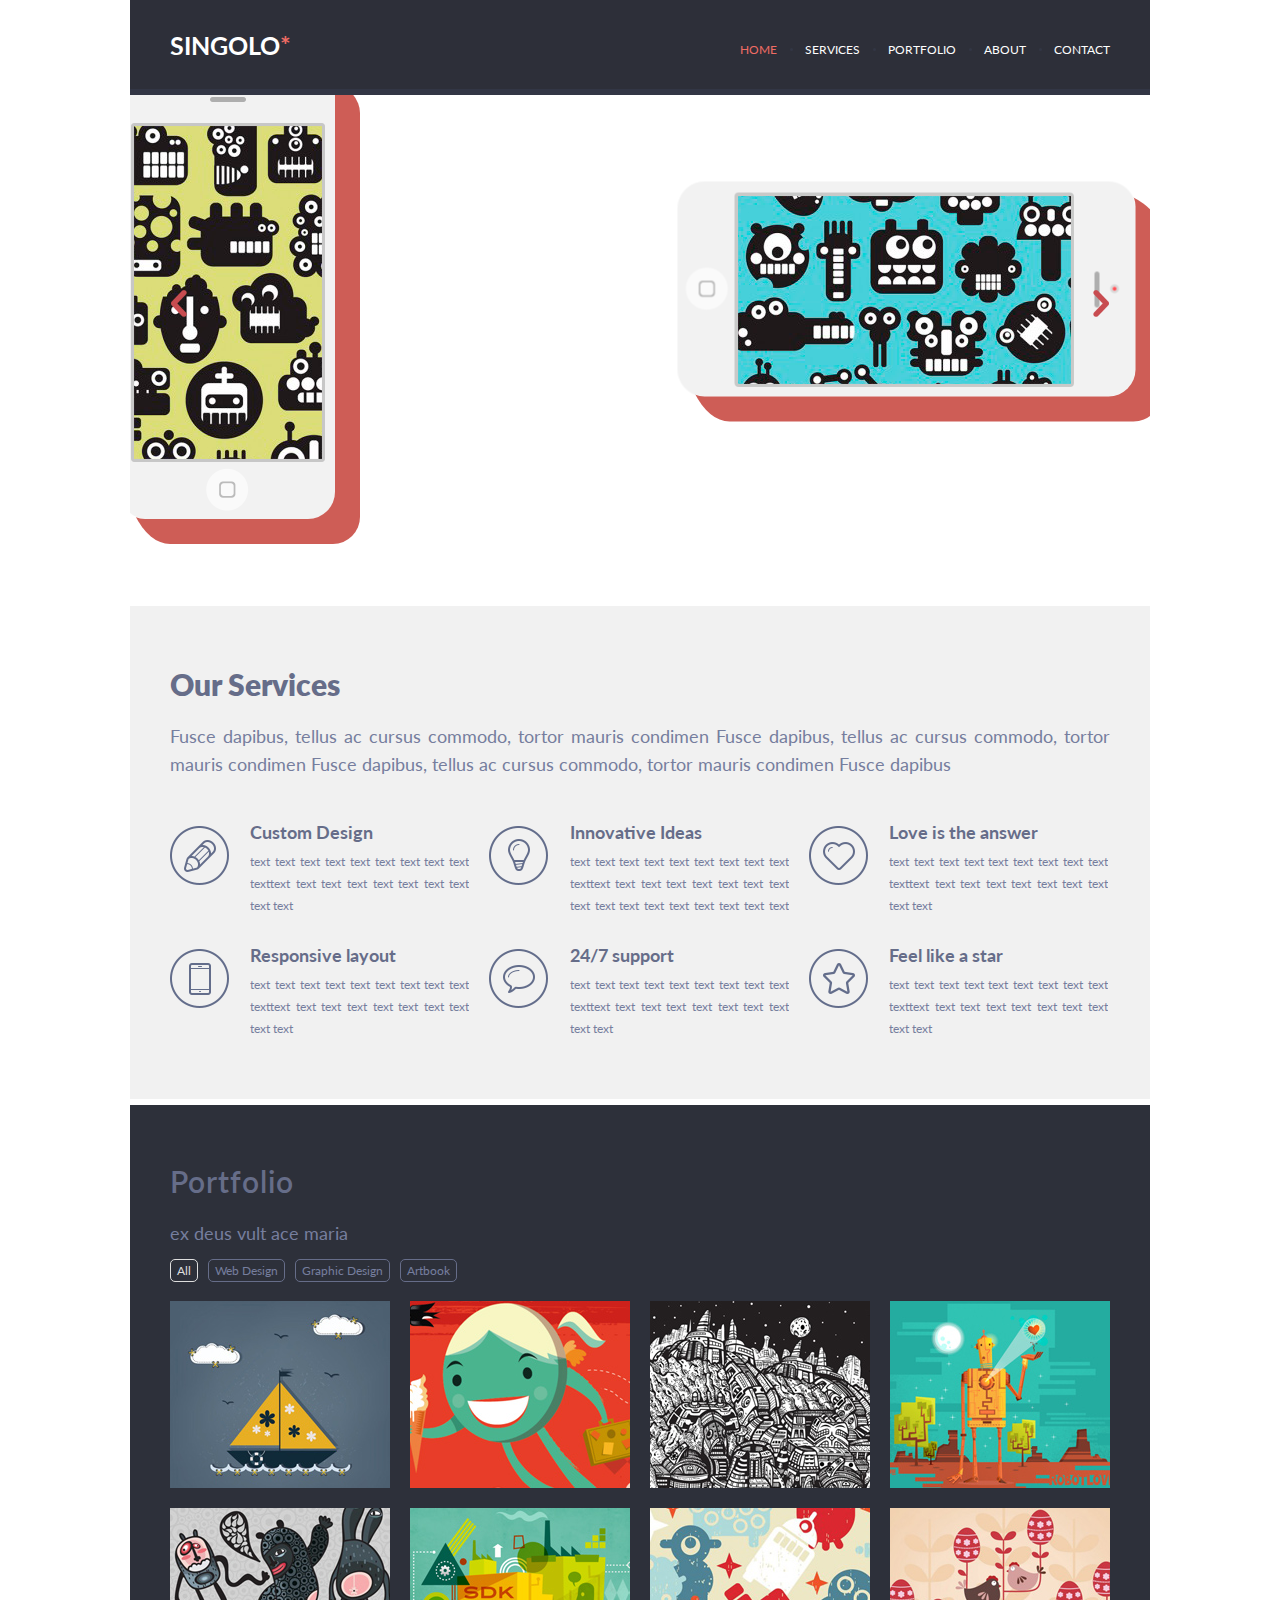
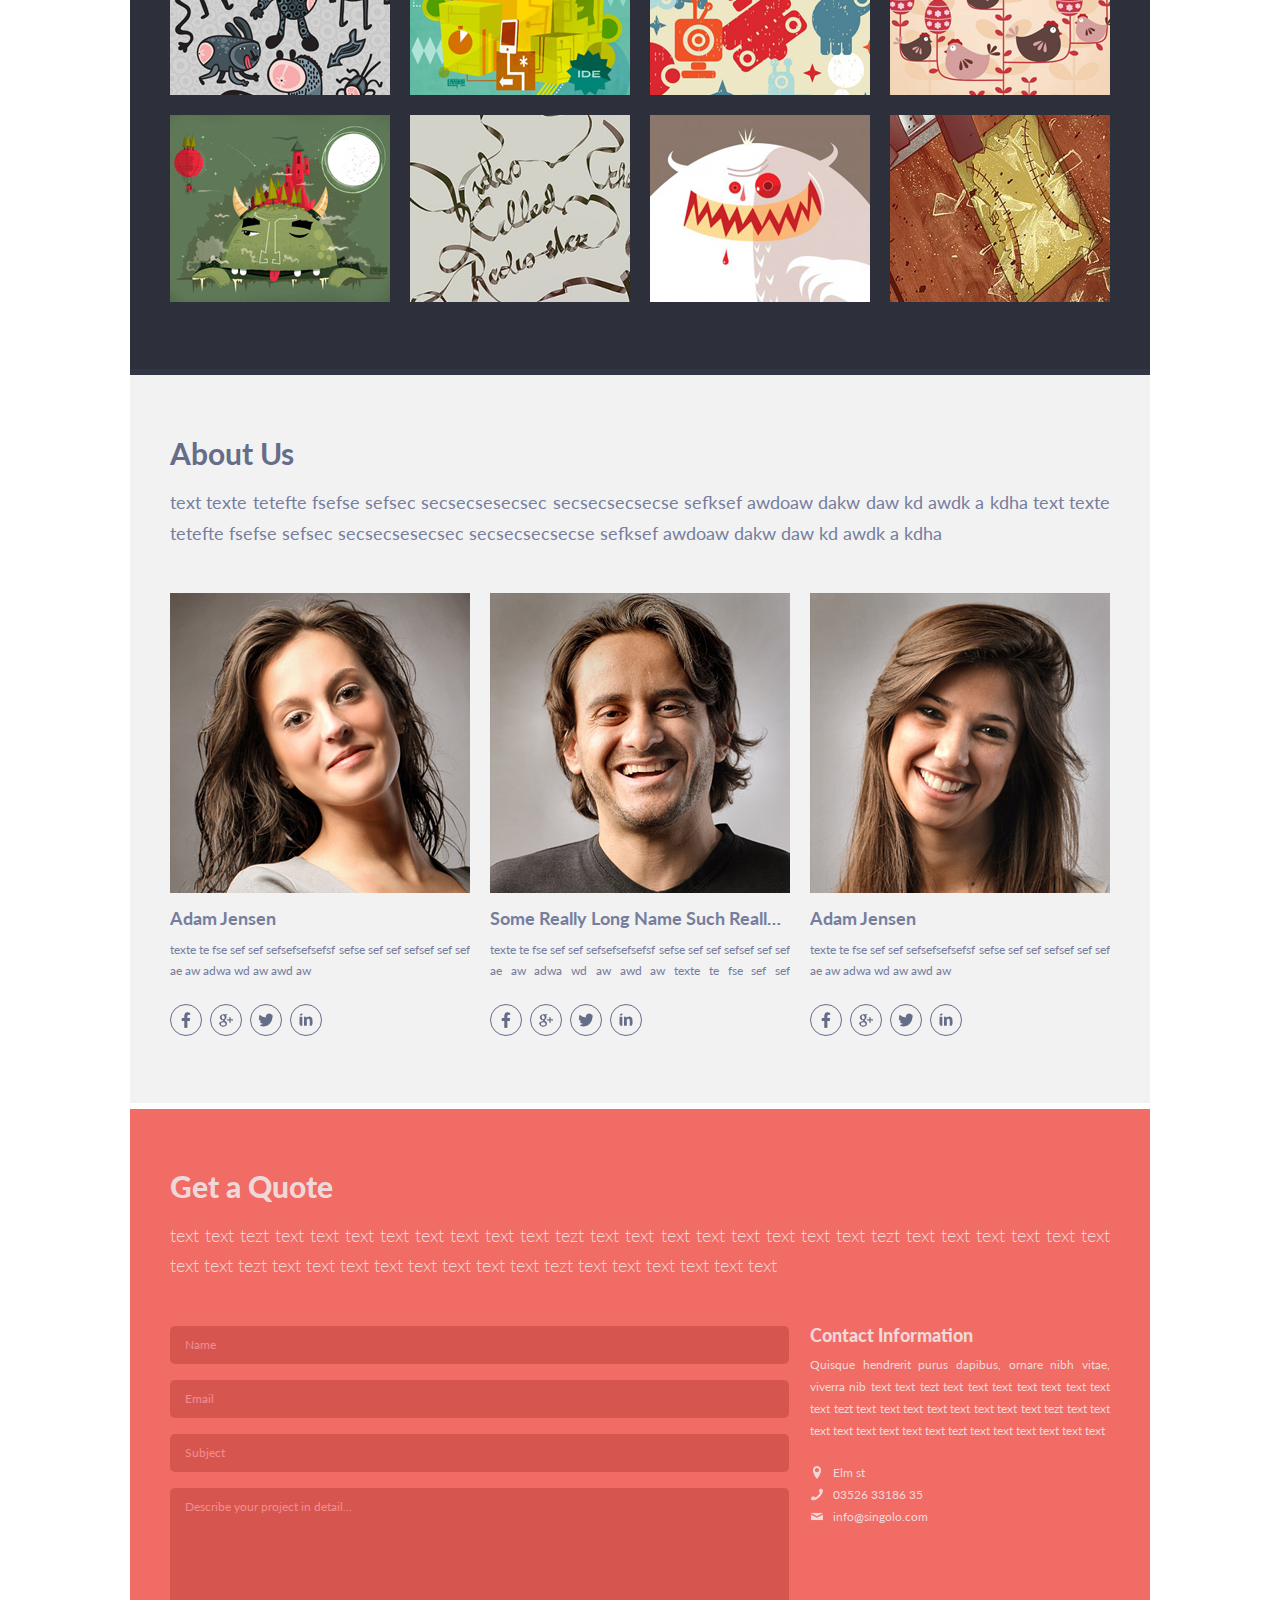
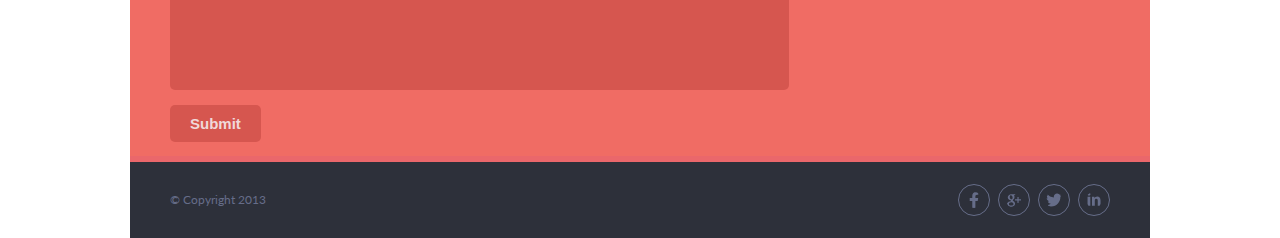
==== commit 1d035ffd: "init: start singolo dom" ====
--- a/index.html
+++ b/index.html
@@ -12,7 +12,7 @@
   <header class="header">
     <div class="header-row">
       <h1 class="text-logo">Singolo<span class="text-logo-red">*</span></h1>
-      <nav class="nav" id="header-nav">
+      <nav class="nav">
         <div class="nav-item nav-active">
           Home
         </div>
@@ -36,40 +36,17 @@
     </div>
     <div class="header-bottom-line"></div>
   </header>
-  <div class="reserve-header-height"></div>
 
   <!-- slider -->
-  <section class="slider" id="slider">
-    <div class="slider-arrow arrow-left" data-direction="-1"></div>
-      <div class="slider-item">
-        <div class="phone-group">
-          <div class="phone phone-vertical">
-            <div class="phone-screen phone-screen-vertical phone-screen-active" id="phone-screen-vertical"></div>
-          </div>
-          <div class="phone phone-horisontal">
-            <div class="phone-screen phone-screen-horisontal phone-screen-active" id="phone-screen-horisontal"></div>
-          </div>
-        </div>
-      </div>
-
-      <div class="slider-item 1">
-        <div class="phone-group">
-          1
-        </div>
-      </div>
-
-      <div class="slider-item 2">
-        <div class="phone-group">
-          2
-        </div>
-      </div>
-
-      <div class="slider-item 3">
-        <div class="phone-group">
-          3
-        </div>
-      </div>
-    <div class="slider-arrow arrow-right" data-direction="1"></div>
+  <section class="slider">
+    <div class="arrow-right"></div>
+    <div class="phone-vertical">
+      <div class="phone-screen-vertical"></div>
+    </div>
+    <div class="phone-horisontal">
+      <div class="phone-screen-horisontal"></div>
+    </div>
+    <div class="arrow-left"></div>
   </section>
 
   <!-- services -->
@@ -179,7 +156,7 @@
         ex deus vult ace maria
       </p>
     </header>
-    <ul class="portfolio-tag-group" id="portfolio-tag-group">
+    <ul class="portfolio-tag-group">
       <li class="portfolio-tag-item portfolio-tag-active">
         All
       </li>
@@ -194,7 +171,7 @@
       </li>
     </ul>
 
-    <div class="portfolio-example-group" id="portfolio-example-group">
+    <div class="portfolio-example-group">
       <div class="portfolio-example-container">
         <div class="portfolio-example-item portfolio-img1"></div>
       </div>
@@ -336,11 +313,11 @@
         text text text text </p>
     </header>
     <div class="flex-row">
-      <form class="quote-form" id="quote-form">
-        <input class="quote-input" type="text" name="quote-name" placeholder="Name" required pattern="^\w+$">
-        <input class="quote-input" type="text" name="quote-email" placeholder="Email" required pattern="^\w+@\w+\.\w+$">
-        <input class="quote-input" type="text" name="quote-subject" placeholder="Subject">
-        <textarea class="quote-textarea" name="quote-description" placeholder="Describe your project in detail..."></textarea>
+      <form class="quote-form">
+        <input class="quote-input" type="text" placeholder="Name" required pattern="^\w+$">
+        <input class="quote-input" type="text" placeholder="Email" required pattern="^\w+@\w+\.\w+$">
+        <input class="quote-input" type="text" placeholder="Subject">
+        <textarea class="quote-textarea" placeholder="Describe your project in detail..."></textarea>
         <button class="quote-button">Submit</button>
       </form>
 
@@ -369,7 +346,6 @@
     <div class="bottom-line quote-bottom-line"></div>
   </section>
 
-
   <footer class="footer">
     <p class="footer-copyright">
       © Copyright 2013
--- a/style.css
+++ b/style.css
@@ -3,7 +3,14 @@
   padding: 0;
 }
 
+.reserve-header-height {
+  height: 89px;
+}
+
 .header {
+  position: fixed;
+  z-index: 100;
+
   box-sizing: border-box;
   height: 89px;
 
@@ -82,13 +89,30 @@
 /* slider */
 
 .slider {
+  position: relative;
+
   display: flex;
   justify-content: space-between;
   align-items: center;
   box-sizing: border-box;
   width: 1020px;
   height: 606px;
-  padding: 0 21px 5px;
+  overflow: hidden;
+}
+
+.slider-item {
+  position: absolute;
+
+  min-width: 100%;
+  height: 100%;
+  min-height: 100%;
+}
+
+.phone-group {
+  display: flex;
+  justify-content: center;
+  align-items: center;
+  height: 100%;
 
   background-color: #ef6c64;
 }
@@ -181,20 +205,30 @@
 
 .arrow-left,
 .arrow-right {
+  position: absolute;
+  z-index: 10;
+
   width: 16px;
   height: 27px;
   padding: 20px;
 
   background: url("./assets/img/arrow-left.png");
-  filter: grayscale(25%);
   background-repeat: no-repeat;
   background-position: center;
   cursor: pointer;
+  filter: grayscale(25%);
+}
+
+.arrow-left {
+  left: 21px;
+
+  transform: scale(-1, 1);
 }
 
 .arrow-right {
-  transform: scale(-1, 1);
-}
+  right: 21px;
+}
+
 
 /*services*/
 .services {
@@ -397,6 +431,10 @@
   background-color: #464b5e;
 }
 
+.portfolio-example-active {
+  box-shadow: 0 0 0 5px #f06c64;
+}
+
 .portfolio-img1 {
   background: url("./assets/img/portfolio-img1.jpeg");
 }
@@ -461,10 +499,11 @@
 
   padding: 40px;
 
+  text-align: justify;
   color: #767e9e;
 
   background: #f2f2f2;
-  text-align: justify
+  ;
 }
 
 .about-header {
@@ -494,6 +533,7 @@
 
 .about-card-item {
   flex-grow: 10;
+  flex-basis: 200px;
   min-width: 230px;
   max-width: 300px;
   margin-top: 14px;
@@ -604,10 +644,13 @@
 
 .quote {
   position: relative;
+
   padding: 58px 40px 0;
 
+  text-align: justify;
+
   background-color: #f06c64;
-  text-align: justify
+  ;
 }
 
 .quote-title {
@@ -735,11 +778,11 @@
 .contact-info-item {
   display: flex;
   align-items: center;
+  height: 22px;
 
   font-weight: 400;
   font-size: 12px;
-  height: 22px;
-  line-height:12px;
+  line-height: 12px;
   line-height: 22px;
   font-family: "Lato";
   color: #f0d8d9;
@@ -775,3 +818,59 @@
   background-color: #ea676b;
 }
 
+.popup {
+  position: fixed;
+  top: 50%;
+  left: 50%;
+  z-index: 1000;
+
+  width: 400px;
+  padding: 20px;
+
+  color: #f0d8d9;
+
+  background-color: #f2f2f2;
+  border-radius: 10px;
+  box-shadow: 0 0 10px rgb(0, 0, 0);
+  transform: translate(-50%,-50%);
+}
+
+.darken:before {
+  content: "";
+  position: fixed;
+  top: 0;
+  top: 0;
+  left: 0;
+  z-index: 110;
+
+  display: block;
+  width: 100%;
+  min-height: 100%;
+
+  background-color: rgba(0,0,0,0.5);
+}
+
+.popup-item {
+  margin: 15px 0;
+
+  color: #767e9e;
+}
+
+.popup-button {
+  padding: 10px 20px;
+
+  font-weight: 700;
+  color: #e9e9e9;
+
+  background-color: rgba(0,0,0,0.5);
+  border: none;
+  border-radius: 10px;
+  cursor: pointer;
+}
+
+.popup-title {
+  font-weight: 700;
+  font-size: 20px;
+  color: #666d89;
+}
+
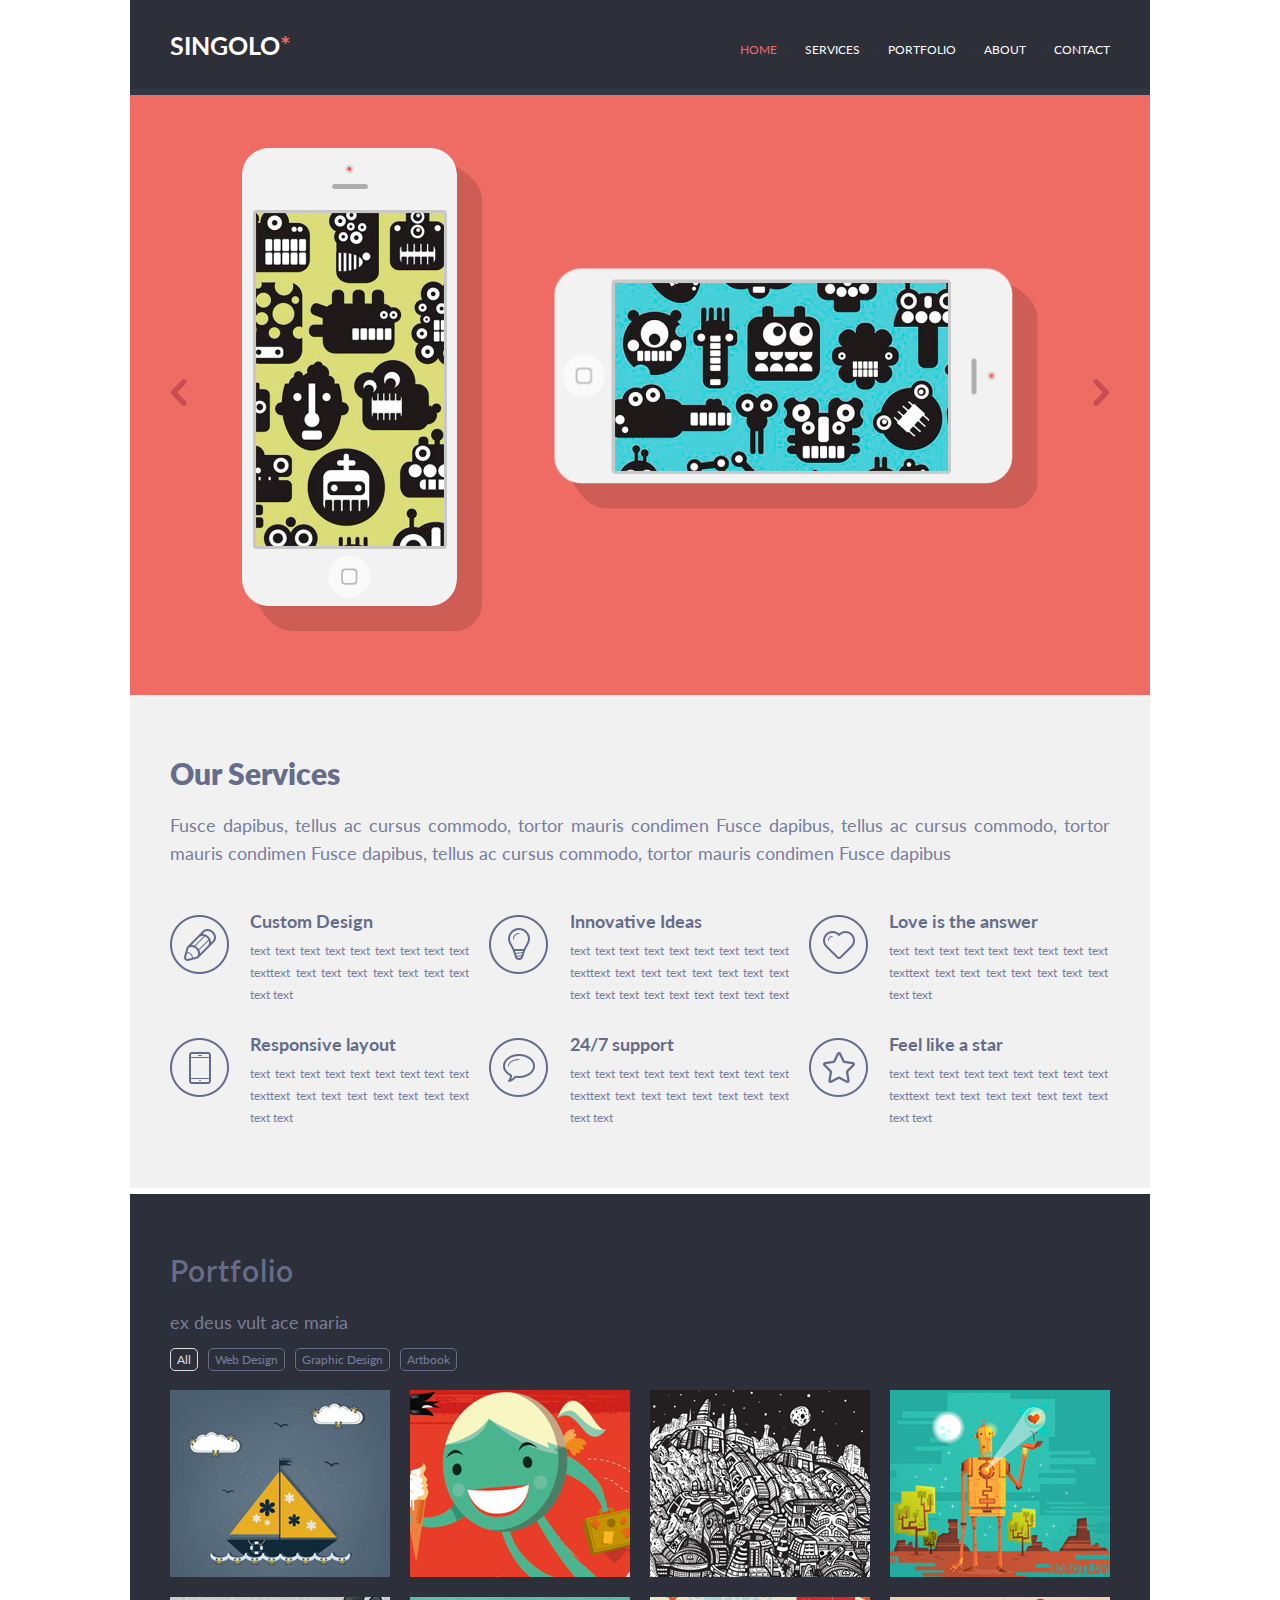
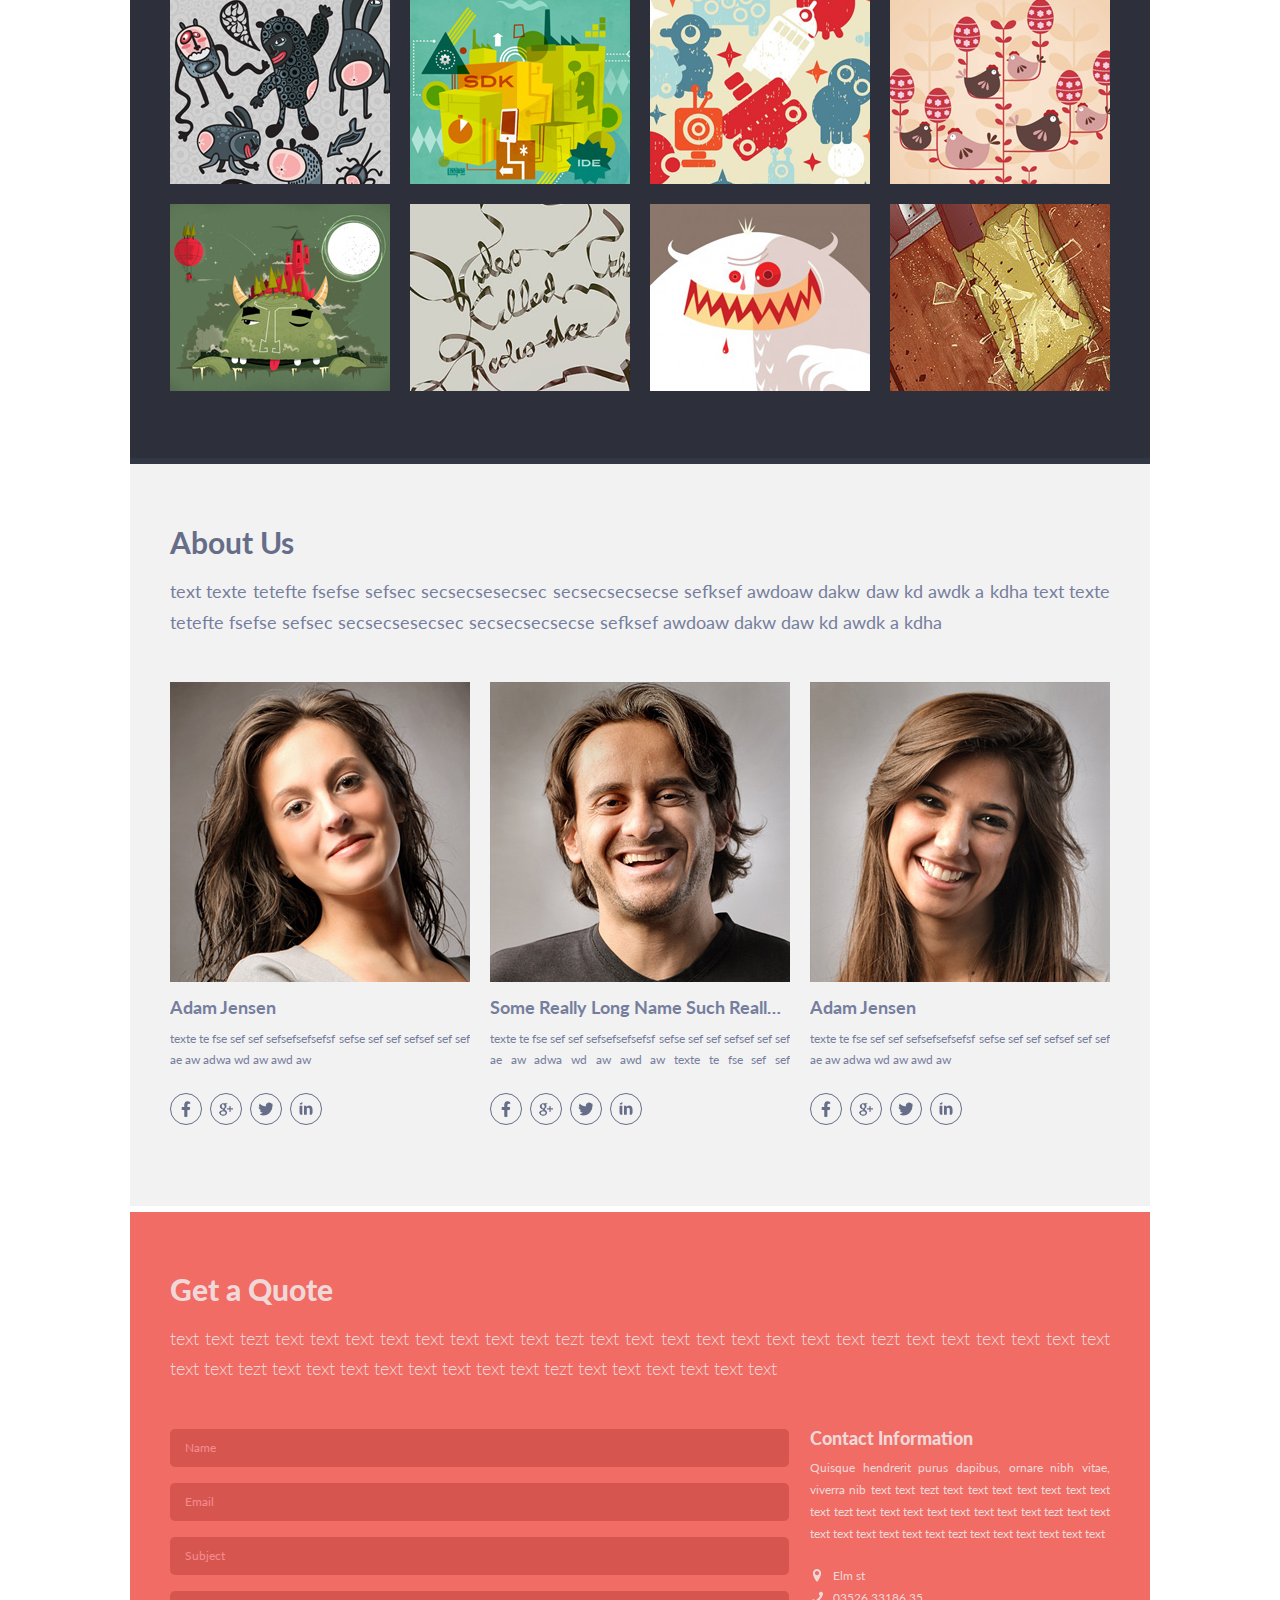
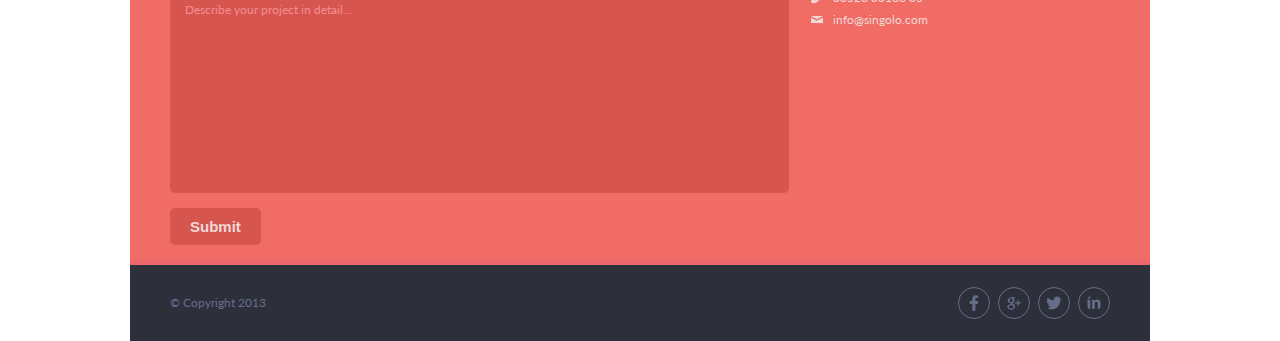
==== commit 68024072: "feat: add scroll to header" ====
--- a/index.html
+++ b/index.html
@@ -12,45 +12,69 @@
   <header class="header">
     <div class="header-row">
       <h1 class="text-logo">Singolo<span class="text-logo-red">*</span></h1>
-      <nav class="nav">
-        <div class="nav-item nav-active">
+      <nav class="nav" id="header-nav">
+        <a class="nav-link nav-active" href="#">
           Home
-        </div>
+        </a>
         <span class="nav-delimiter"></span>
-        <div class="nav-item">
+        <a class="nav-link" href="#services">
           Services
-        </div>
+        </a>
         <span class="nav-delimiter"></span>
-        <div class="nav-item">
+        <a class="nav-link" href="#portfolio">
           Portfolio
-        </div>
+        </a>
         <span class="nav-delimiter"></span>
-        <div class="nav-item">
+        <a class="nav-link"  href="#about">
           About
-        </div>
+        </a>
         <span class="nav-delimiter"></span>
-        <div class="nav-item">
+        <a class="nav-link"  href="#quote">
           Contact
-        </div>
+        </a>
       </nav>
     </div>
     <div class="header-bottom-line"></div>
   </header>
+  <div class="reserve-header-height"></div>
 
   <!-- slider -->
-  <section class="slider">
-    <div class="arrow-right"></div>
-    <div class="phone-vertical">
-      <div class="phone-screen-vertical"></div>
-    </div>
-    <div class="phone-horisontal">
-      <div class="phone-screen-horisontal"></div>
-    </div>
-    <div class="arrow-left"></div>
+  <section class="slider" id="slider">
+    <div class="slider-arrow arrow-left" data-direction="-1"></div>
+
+    <div class="slider-item 1">
+      <div class="phone-group">
+        1
+      </div>
+    </div>
+
+    <div class="slider-item 2">
+      <div class="phone-group">
+        2
+      </div>
+    </div>
+
+    <div class="slider-item 3">
+      <div class="phone-group">
+        3
+      </div>
+    </div>
+
+    <div class="slider-item">
+      <div class="phone-group">
+        <div class="phone phone-vertical">
+          <div class="phone-screen phone-screen-vertical phone-screen-active" id="phone-screen-vertical"></div>
+        </div>
+        <div class="phone phone-horisontal">
+          <div class="phone-screen phone-screen-horisontal phone-screen-active" id="phone-screen-horisontal"></div>
+        </div>
+      </div>
+    </div>
+    <div class="slider-arrow arrow-right" data-direction="1"></div>
   </section>
 
   <!-- services -->
-  <section class="services">
+  <section class="services" id="services">
     <header class="services-header">
       <h6 class="services-title">Our Services</h6>
       <p class="services-subtitle">
@@ -149,14 +173,14 @@
   </section>
 
   <!-- singolo2 -->
-  <section class="portfolio">
+  <section class="portfolio" id="portfolio">
     <header class="portfolio-header">
       <h1 class="portfolio-title">Portfolio</h1>
       <p class="portfolio-subtitle">
         ex deus vult ace maria
       </p>
     </header>
-    <ul class="portfolio-tag-group">
+    <ul class="portfolio-tag-group" id="portfolio-tag-group">
       <li class="portfolio-tag-item portfolio-tag-active">
         All
       </li>
@@ -171,7 +195,7 @@
       </li>
     </ul>
 
-    <div class="portfolio-example-group">
+    <div class="portfolio-example-group" id="portfolio-example-group">
       <div class="portfolio-example-container">
         <div class="portfolio-example-item portfolio-img1"></div>
       </div>
@@ -212,7 +236,7 @@
     <div class="portfolio-bottom-line"></div>
   </section>
 
-  <section class="about">
+  <section class="about" id="about">
     <header class="about-header">
       <h6 class="about-title">about us</h6>
       <p class="about-subtitle">
@@ -304,7 +328,7 @@
   </section>
 
   <!--singolo3-->
-  <section class="quote">
+  <section class="quote" id="quote">
     <header class="quote-header">
       <h1 class="quote-title">Get a Quote</h1>
       <p class="quote-subtitle">text text tezt text text text text text text text text tezt text text text text text
@@ -313,15 +337,16 @@
         text text text text </p>
     </header>
     <div class="flex-row">
-      <form class="quote-form">
-        <input class="quote-input" type="text" placeholder="Name" required pattern="^\w+$">
-        <input class="quote-input" type="text" placeholder="Email" required pattern="^\w+@\w+\.\w+$">
-        <input class="quote-input" type="text" placeholder="Subject">
-        <textarea class="quote-textarea" placeholder="Describe your project in detail..."></textarea>
+      <form class="quote-form" id="quote-form">
+        <input class="quote-input" type="text" name="quote-name" placeholder="Name" required pattern="^\w+$">
+        <input class="quote-input" type="text" name="quote-email" placeholder="Email" required pattern="^\w+@\w+\.\w+$">
+        <input class="quote-input" type="text" name="quote-subject" placeholder="Subject">
+        <textarea class="quote-textarea" name="quote-description"
+          placeholder="Describe your project in detail..."></textarea>
         <button class="quote-button">Submit</button>
       </form>
 
-      <div class="contact">
+      <div class="contact" id="portfolio">
         <h6 class="contact-title">Contact Information</h6>
         <p class="contact-text">Quisque hendrerit purus dapibus, ornare nibh vitae, viverra nib text text tezt text text
           text text text text text text tezt text text text text text text text
@@ -346,6 +371,7 @@
     <div class="bottom-line quote-bottom-line"></div>
   </section>
 
+
   <footer class="footer">
     <p class="footer-copyright">
       © Copyright 2013
--- a/style.css
+++ b/style.css
@@ -3,6 +3,10 @@
   padding: 0;
 }
 
+html {
+  scroll-behavior: smooth;
+}
+
 .reserve-header-height {
   height: 89px;
 }
@@ -12,6 +16,8 @@
   z-index: 100;
 
   box-sizing: border-box;
+  width: 100%;
+  max-width: 1020px;
   height: 89px;
 
   background-color: #2d2f39;
@@ -61,26 +67,28 @@
   border-radius: 100%;
 }
 
+
+.nav-link {
+  position: relative;
+
+  list-style: none;
+  color: inherit;
+  text-decoration: none;
+
+  cursor: pointer;
+}
+
 .nav-active {
   color: rgb(240, 108, 100);
 }
 
-.nav-item {
-  position: relative;
-
-  list-style: none;
-
-  cursor: pointer;
-}
-
-.nav-item:hover {
+.nav-link:hover {
   color: rgb(240, 108, 100);
 }
 
 .header-bottom-line {
   position: relative;
 
-  width: 1020px;
   height: 6px;
 
   background-color: #323645;
@@ -95,7 +103,6 @@
   justify-content: space-between;
   align-items: center;
   box-sizing: border-box;
-  width: 1020px;
   height: 606px;
   overflow: hidden;
 }
@@ -117,10 +124,8 @@
   background-color: #ef6c64;
 }
 
-.phone-horisontal,
-.phone-vertical {
-  position: relative;
-  z-index: 1;
+.phone {
+  position: relative;
 
   width: 215px;
   height: 458px;
@@ -128,10 +133,6 @@
   background: url("./assets/img/base-phone.png");
 }
 
-.phone-vertical {
-  top: -13px;
-  left: -10px;
-}
 
 .phone-vertical::before {
   content: "";
@@ -147,7 +148,8 @@
   border-bottom-right-radius: 27px;
   border-bottom-left-radius: 50px 100px;
   box-shadow: #ce5d56 25px 25px;
-  transform: scaleX(15deg);
+
+  pointer-events: none;
 }
 
 .phone-horisontal::before {
@@ -164,20 +166,32 @@
   border-top-right-radius: 27px;
   border-bottom-right-radius: 100px 50px;
   box-shadow: #ce5d56 25px -25px;
-  transform: scaleX(15deg);
-}
-
+
+  pointer-events: none;
+}
+
+.phone-vertical {
+  top: -15px;
+  left: -108px;
+}
 
 .phone-horisontal {
-  top: -14px;
-  left: 14px;
+  top: -16px;
+  left: -39px;
 }
 
 .phone-horisontal {
-  margin-right: 150px;
   margin-left: 150px;
 
   transform: rotate(90deg);
+}
+
+.phone-screen {
+  visibility: hidden;
+}
+
+.phone-screen-active {
+  visibility: visible;
 }
 
 .phone-screen-vertical {
@@ -203,8 +217,7 @@
   transform: rotate(-90deg);
 }
 
-.arrow-left,
-.arrow-right {
+.slider-arrow {
   position: absolute;
   z-index: 10;
 
@@ -229,7 +242,6 @@
   right: 21px;
 }
 
-
 /*services*/
 .services {
   position: relative;
@@ -237,10 +249,11 @@
   padding: 42px 35px;
 
   font-size: 18px;
+  text-align: justify;
   color: rgb(118, 126, 158);
 
   background-color: #f1f1f1;
-  text-align: justify
+  scroll-margin-top: 89px;
 }
 
 .services-title {
@@ -341,6 +354,8 @@
 
 /*singolo 2*/
 .page {
+  position: relative;
+
   min-width: 360px;
   max-width: 1020px;
   margin: 0 auto;
@@ -356,6 +371,7 @@
   color: #767e9e;
 
   background-color: #2d303a;
+  scroll-margin-top: 89px;
 }
 
 .portfolio-header {
@@ -503,7 +519,7 @@
   color: #767e9e;
 
   background: #f2f2f2;
-  ;
+  scroll-margin-top: 89px;
 }
 
 .about-header {
@@ -534,10 +550,9 @@
 .about-card-item {
   flex-grow: 10;
   flex-basis: 200px;
-  min-width: 230px;
+  min-width: 219px;
   max-width: 300px;
-  margin-top: 14px;
-  padding: 0 10px;
+  margin: 14px 10px;
 }
 
 .fluid-picture {
@@ -555,14 +570,17 @@
 
 .about-img1 {
   background: url("./assets/img/About-img1.jpeg");
+  background-size: cover;
 }
 
 .about-img2 {
   background: url("./assets/img/About-img2.jpeg");
+  background-size: cover;
 }
 
 .about-img3 {
   background: url("./assets/img/About-img3.jpeg");
+  background-size: cover;
 }
 
 .about-card-header {
@@ -634,14 +652,6 @@
 }
 
 /*singolo3*/
-.page {
-  min-width: 360px;
-  max-width: 1020px;
-  margin: 0 auto;
-
-  font-family: "Lato";
-}
-
 .quote {
   position: relative;
 
@@ -650,6 +660,7 @@
   text-align: justify;
 
   background-color: #f06c64;
+  scroll-margin-top: 89px;
   ;
 }
 
@@ -873,4 +884,3 @@
   font-size: 20px;
   color: #666d89;
 }
-
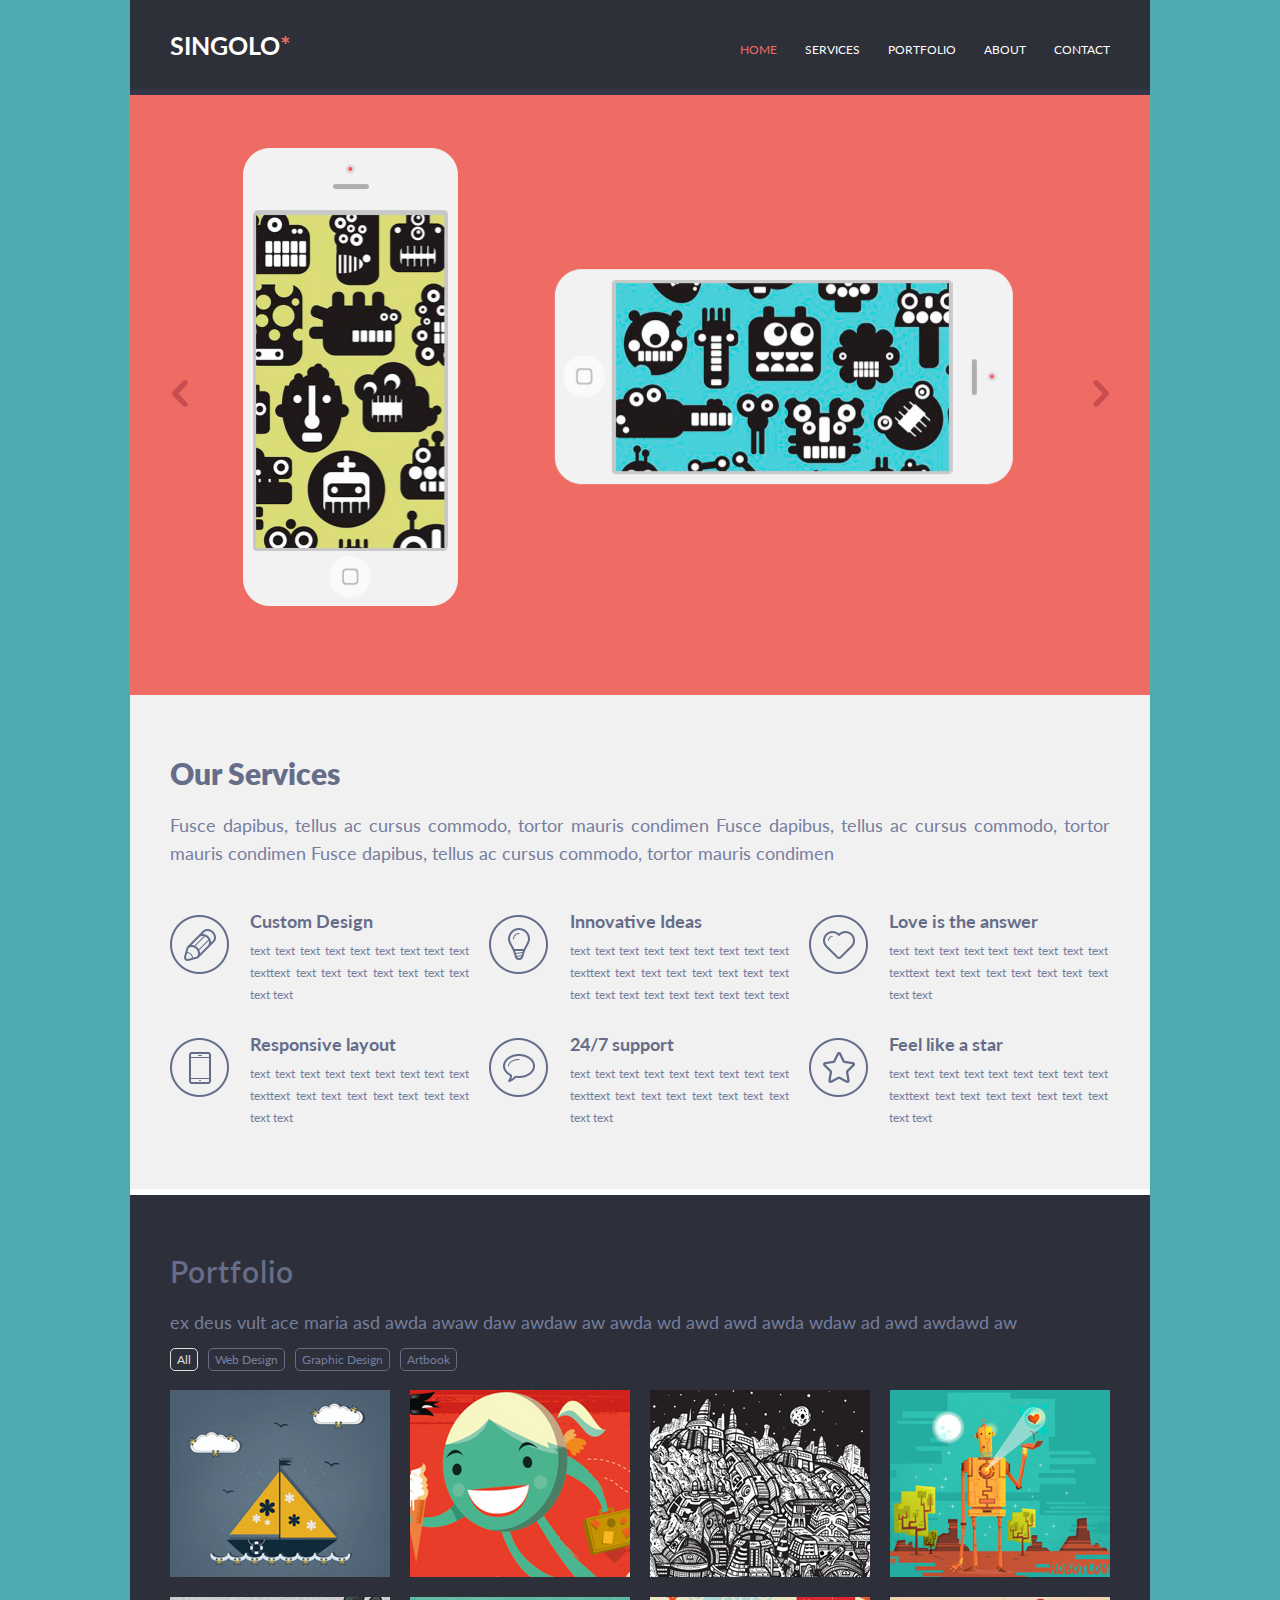
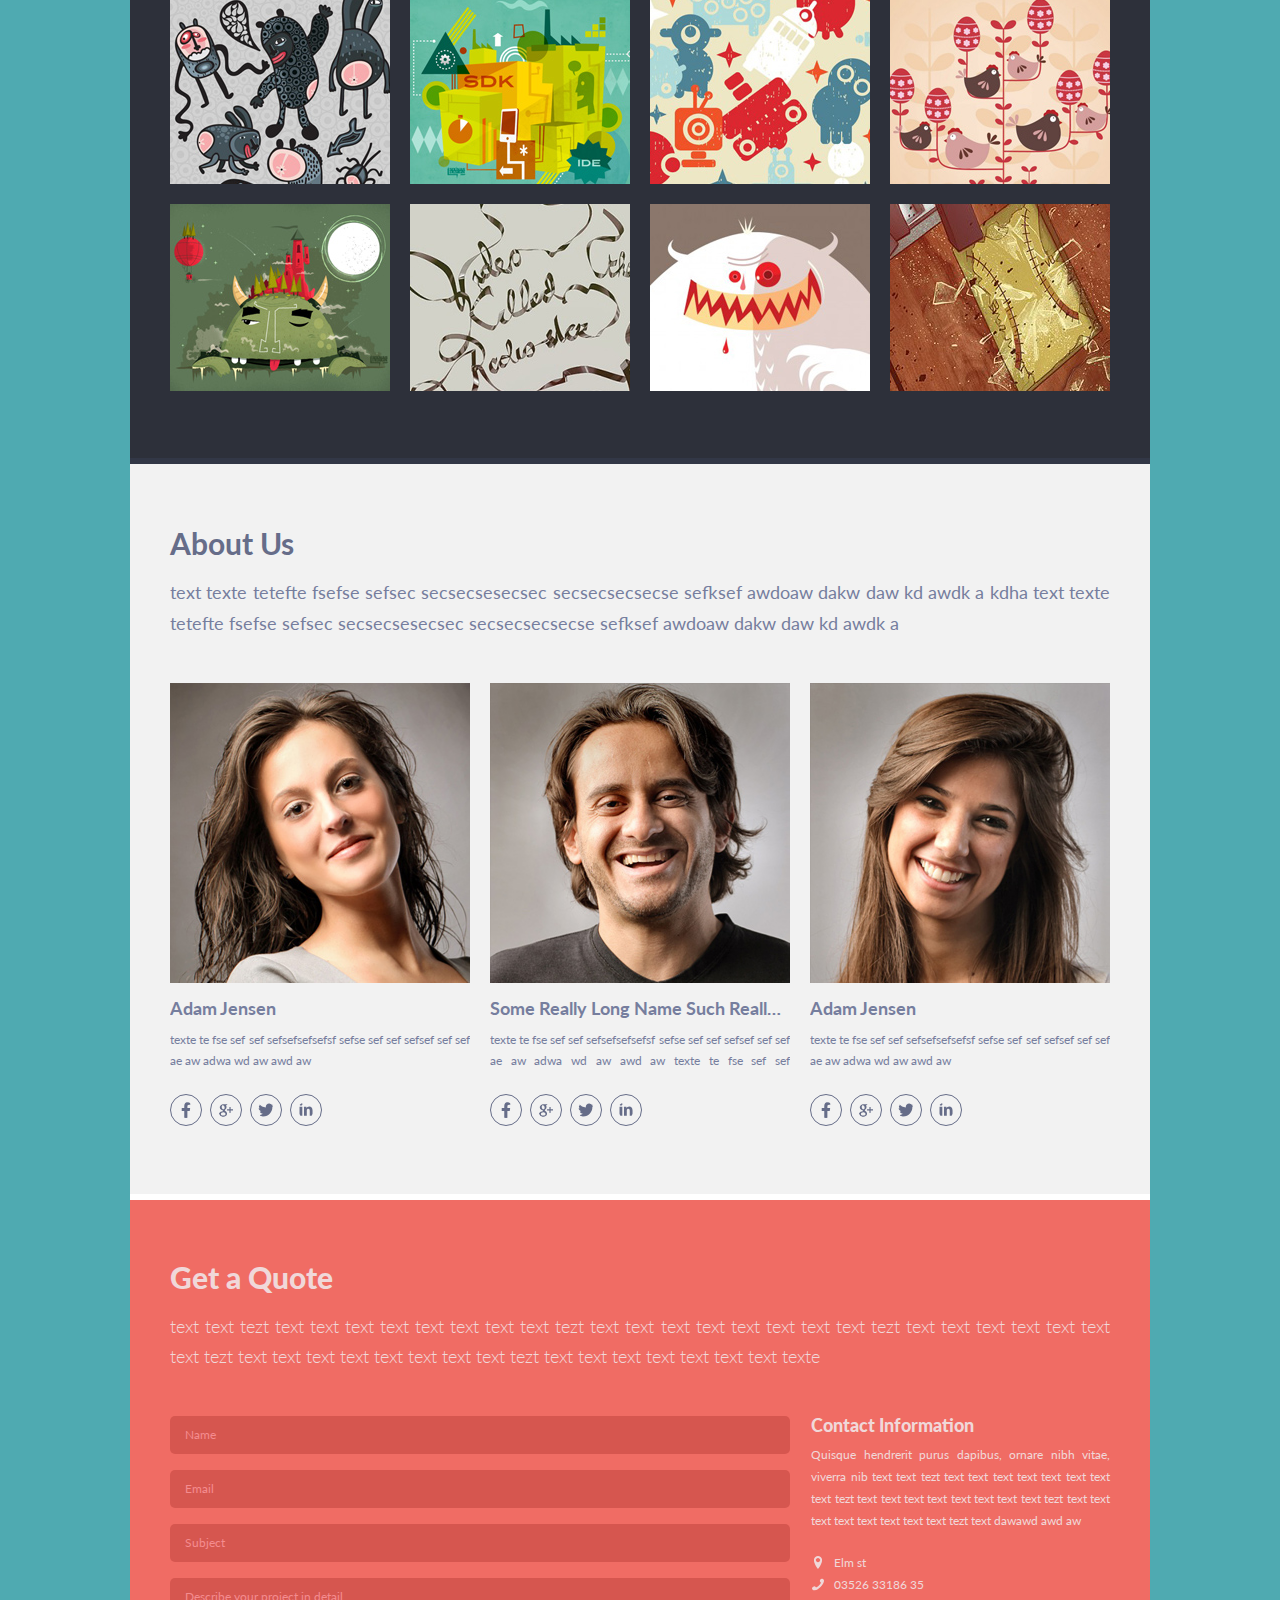
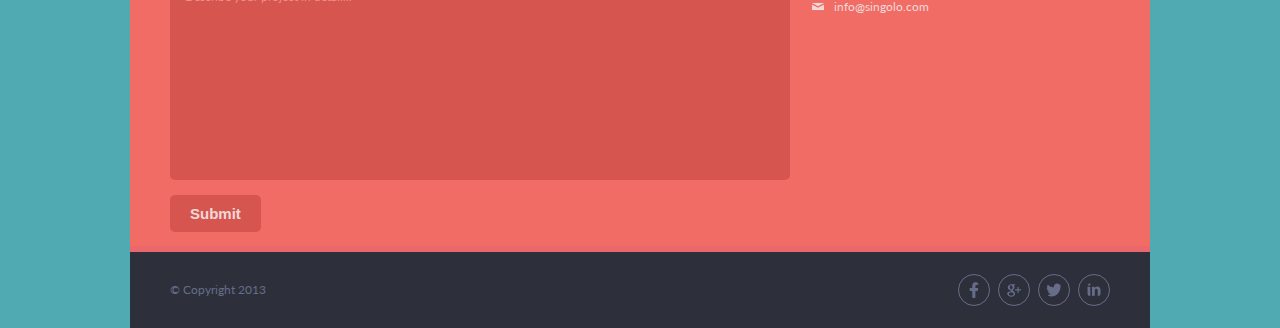
==== commit 210b95f0: "feat: add responsive layout" ====
--- a/index.html
+++ b/index.html
@@ -5,12 +5,15 @@
   <link rel="stylesheet" href="style.css">
   <link href="https://fonts.googleapis.com/css?family=Lato:400,700&display=swap" rel="stylesheet">
   <meta charset="utf-8">
+  <meta name="viewport" content="width=device-width, initial-scale=1">
   <title>Singolo</title>
+  <script src="script.js" type="module"></script>
 </head>
 
 <body class="page">
   <header class="header">
-    <div class="header-row">
+    <div class="header-row" id="header-row">
+      <img class="burger-menu" id="burger-menu" src="./assets/svg/burger-menu.svg" alt="burger menu">
       <h1 class="text-logo">Singolo<span class="text-logo-red">*</span></h1>
       <nav class="nav" id="header-nav">
         <a class="nav-link nav-active" href="#">
@@ -25,11 +28,11 @@
           Portfolio
         </a>
         <span class="nav-delimiter"></span>
-        <a class="nav-link"  href="#about">
+        <a class="nav-link" href="#about">
           About
         </a>
         <span class="nav-delimiter"></span>
-        <a class="nav-link"  href="#quote">
+        <a class="nav-link" href="#quote">
           Contact
         </a>
       </nav>
@@ -39,8 +42,9 @@
   <div class="reserve-header-height"></div>
 
   <!-- slider -->
-  <section class="slider" id="slider">
+  <section class="slider responsive-box" id="slider">
     <div class="slider-arrow arrow-left" data-direction="-1"></div>
+    <div class="slider-arrow arrow-right" data-direction="1"></div>
 
     <div class="slider-item 1">
       <div class="phone-group">
@@ -62,15 +66,23 @@
 
     <div class="slider-item">
       <div class="phone-group">
-        <div class="phone phone-vertical">
-          <div class="phone-screen phone-screen-vertical phone-screen-active" id="phone-screen-vertical"></div>
-        </div>
-        <div class="phone phone-horisontal">
-          <div class="phone-screen phone-screen-horisontal phone-screen-active" id="phone-screen-horisontal"></div>
-        </div>
-      </div>
-    </div>
-    <div class="slider-arrow arrow-right" data-direction="1"></div>
+        <div class="phone-container phone-container-vertical">
+          <div class="phone">
+            <div class="phone-screen phone-screen-vertical phone-screen-active"></div>
+          </div>
+          <div class="phone-shadow"></div>
+        </div>
+
+
+        <div class="phone-container phone-container-horisontal">
+          <div class="phone phone-horisontal">
+            <div class="phone-screen phone-screen-horisontal phone-screen-active"></div>
+          </div>
+          <div class="phone-shadow phone-shadow-horisontal"></div>
+        </div>
+      </div>
+    </div>
+
   </section>
 
   <!-- services -->
@@ -80,7 +92,7 @@
       <p class="services-subtitle">
         Fusce dapibus, tellus ac cursus commodo, tortor mauris condimen Fusce dapibus, tellus ac cursus commodo,
         tortor
-        mauris condimen Fusce dapibus, tellus ac cursus commodo, tortor mauris condimen Fusce dapibus
+        mauris condimen Fusce dapibus, tellus ac cursus commodo, tortor mauris condimen
       </p>
     </header>
     <div class="services-group">
@@ -177,7 +189,7 @@
     <header class="portfolio-header">
       <h1 class="portfolio-title">Portfolio</h1>
       <p class="portfolio-subtitle">
-        ex deus vult ace maria
+        ex deus vult ace maria asd awda awaw daw awdaw aw awda wd awd awd awda wdaw ad awd awdawd aw 
       </p>
     </header>
     <ul class="portfolio-tag-group" id="portfolio-tag-group">
@@ -196,42 +208,18 @@
     </ul>
 
     <div class="portfolio-example-group" id="portfolio-example-group">
-      <div class="portfolio-example-container">
-        <div class="portfolio-example-item portfolio-img1"></div>
-      </div>
-      <div class="portfolio-example-container">
-        <div class="portfolio-example-item portfolio-img2"></div>
-      </div>
-      <div class="portfolio-example-container">
-        <div class="portfolio-example-item portfolio-img3"></div>
-      </div>
-      <div class="portfolio-example-container">
-        <div class="portfolio-example-item portfolio-img4"></div>
-      </div>
-      <div class="portfolio-example-container">
-        <div class="portfolio-example-item portfolio-img5"></div>
-      </div>
-      <div class="portfolio-example-container">
-        <div class="portfolio-example-item portfolio-img6"></div>
-      </div>
-      <div class="portfolio-example-container">
-        <div class="portfolio-example-item portfolio-img7"></div>
-      </div>
-      <div class="portfolio-example-container">
-        <div class="portfolio-example-item portfolio-img8"></div>
-      </div>
-      <div class="portfolio-example-container">
-        <div class="portfolio-example-item portfolio-img9"></div>
-      </div>
-      <div class="portfolio-example-container">
-        <div class="portfolio-example-item portfolio-img10"></div>
-      </div>
-      <div class="portfolio-example-container">
-        <div class="portfolio-example-item portfolio-img11"></div>
-      </div>
-      <div class="portfolio-example-container">
-        <div class="portfolio-example-item portfolio-img12"></div>
-      </div>
+      <div class="portfolio-example-item portfolio-img1 responsive-box"></div>
+      <div class="portfolio-example-item portfolio-img2 responsive-box"></div>
+      <div class="portfolio-example-item portfolio-img3 responsive-box"></div>
+      <div class="portfolio-example-item portfolio-img4 responsive-box"></div>
+      <div class="portfolio-example-item portfolio-img5 responsive-box"></div>
+      <div class="portfolio-example-item portfolio-img6 responsive-box"></div>
+      <div class="portfolio-example-item portfolio-img7 responsive-box"></div>
+      <div class="portfolio-example-item portfolio-img8 responsive-box"></div>
+      <div class="portfolio-example-item portfolio-img9 responsive-box"></div>
+      <div class="portfolio-example-item portfolio-img10 responsive-box"></div>
+      <div class="portfolio-example-item portfolio-img11 responsive-box"></div>
+      <div class="portfolio-example-item portfolio-img12 responsive-box"></div>
     </div>
     <div class="portfolio-bottom-line"></div>
   </section>
@@ -241,12 +229,12 @@
       <h6 class="about-title">about us</h6>
       <p class="about-subtitle">
         text texte tetefte fsefse sefsec secsecsesecsec secsecsecsecse sefksef awdoaw dakw daw kd awdk a kdha text texte
-        tetefte fsefse sefsec secsecsesecsec secsecsecsecse sefksef awdoaw dakw daw kd awdk a kdha
+        tetefte fsefse sefsec secsecsesecsec secsecsecsecse sefksef awdoaw dakw daw kd awdk a 
       </p>
     </header>
     <div class="about-photo-group">
       <div class="about-card-item">
-        <div class="fluid-picture about-photo about-img1"></div>
+        <div class="about-photo about-img1 responsive-box"></div>
         <div class="about-card-header">
           <h6 class="about-card-title">
             Adam Jensen
@@ -272,7 +260,7 @@
       </div>
 
       <div class="about-card-item">
-        <div class="fluid-picture about-photo about-img2"></div>
+        <div class="about-photo about-img2 responsive-box"></div>
         <div class="about-card-header">
           <h6 class="about-card-title">
             Some Really Long Name Such Really Much Wow
@@ -299,7 +287,7 @@
       </div>
 
       <div class="about-card-item">
-        <div class="fluid-picture about-photo about-img3"></div>
+        <div class="about-photo about-img3 responsive-box"></div>
         <div class="about-card-header">
           <h6 class="about-card-title">
             Adam Jensen
@@ -333,8 +321,8 @@
       <h1 class="quote-title">Get a Quote</h1>
       <p class="quote-subtitle">text text tezt text text text text text text text text tezt text text text text text
         text text
-        text tezt text text text text text text text text tezt text text text text text text text text tezt text text
-        text text text text </p>
+        text tezt text text text text text text text tezt text text text text text text text text tezt text text
+        text text text text  text texte </p>
     </header>
     <div class="flex-row">
       <form class="quote-form" id="quote-form">
@@ -350,7 +338,7 @@
         <h6 class="contact-title">Contact Information</h6>
         <p class="contact-text">Quisque hendrerit purus dapibus, ornare nibh vitae, viverra nib text text tezt text text
           text text text text text text tezt text text text text text text text
-          text tezt text text text text text text text text tezt text text text text text text
+          text tezt text text text text text text text text tezt text dawawd awd aw
         </p>
         <div class="contact-info-group">
           <a href="#" class="contact-info-item">
@@ -392,7 +380,6 @@
     </div>
   </footer>
 
-  <script src="script.js"></script>
 </body>
 
 </html>--- a/style.css
+++ b/style.css
@@ -1,3 +1,8 @@
+:root {
+  --responsive-ratio: 1;
+  --header-height: 95px;
+}
+
 * {
   margin: 0;
   padding: 0;
@@ -7,8 +12,12 @@
   scroll-behavior: smooth;
 }
 
+body {
+  background-color: #4faab1;
+}
+
 .reserve-header-height {
-  height: 89px;
+  height: var(--header-height);
 }
 
 .header {
@@ -18,7 +27,7 @@
   box-sizing: border-box;
   width: 100%;
   max-width: 1020px;
-  height: 89px;
+  height: var(--header-height);
 
   background-color: #2d2f39;
 }
@@ -27,17 +36,17 @@
   display: flex;
   justify-content: space-between;
   align-items: center;
-  height: 100%;
+  height: calc(100% - 6px);
   padding: 0 40px;
 }
 
 .text-logo {
   font-weight: 700;
   font-size: 25px;
-  line-height: 6px;
   font-family: "Lato";
   color: rgb(255, 255, 255);
   text-transform: uppercase;
+  z-index: 110;
 }
 
 .text-logo-red {
@@ -50,19 +59,30 @@
 
   display: flex;
   justify-content: space-between;
+  align-items: center;
   width: 370px;
 
   font-size: 12px;
-  line-height: 3px;
+  line-height: 25px;
   font-family: "Lato";
   color: rgb(255, 255, 255);
   text-transform: uppercase;
 }
 
+.burger-menu {
+  position: absolute;
+  display: none;
+  left: 20px;
+  z-index: 110;
+}
+
+.burger-menu-active {
+  transform: rotate(90deg);
+}
+
 .nav-delimiter {
   width: 3px;
   height: 3px;
-
   background-color: #323645;
   border-radius: 100%;
 }
@@ -85,6 +105,8 @@
 .nav-link:hover {
   color: rgb(240, 108, 100);
 }
+
+
 
 .header-bottom-line {
   position: relative;
@@ -105,6 +127,8 @@
   box-sizing: border-box;
   height: 606px;
   overflow: hidden;
+
+  --responsive-ratio: calc(600/1020);
 }
 
 .slider-item {
@@ -124,66 +148,57 @@
   background-color: #ef6c64;
 }
 
+.phone-container {
+  position: relative;
+
+  width: 23.6%;
+  height: 80.5%;
+}
+
 .phone {
-  position: relative;
-
-  width: 215px;
-  height: 458px;
+  position: absolute;
+
+  width: 89.4%;
+  height: 94.82%;
 
   background: url("./assets/img/base-phone.png");
-}
-
-
-.phone-vertical::before {
-  content: "";
-  position: absolute;
-  right: 0;
+  background-size: contain;
+  background-repeat: no-repeat;
+  z-Index: 1;
+}
+
+
+.phone-container-vertical {
+  top: -0.9%;
+  left: -8%;
+}
+
+.phone-container-horisontal {
+  top: -0.9%;
+  left: -3.8%;
+
+  margin-left: 14.7%;
+
+  transform: rotate(90deg);
+}
+
+.phone-horisontal {
   bottom: 0;
-
-  display: block;
-  width: 240px;
-  height: 481px;
-
-  border-top-right-radius: 100px 50px;
-  border-bottom-right-radius: 27px;
-  border-bottom-left-radius: 50px 100px;
-  box-shadow: #ce5d56 25px 25px;
-
-  pointer-events: none;
-}
-
-.phone-horisontal::before {
-  content: "";
+}
+
+.phone-shadow {
   position: absolute;
   top: 0;
-  right: 0;
-
-  display: block;
-  width: 240px;
-  height: 481px;
-
-  border-top-left-radius: 50px 100px;
-  border-top-right-radius: 27px;
-  border-bottom-right-radius: 100px 50px;
-  box-shadow: #ce5d56 25px -25px;
-
-  pointer-events: none;
-}
-
-.phone-vertical {
-  top: -15px;
-  left: -108px;
-}
-
-.phone-horisontal {
-  top: -16px;
-  left: -39px;
-}
-
-.phone-horisontal {
-  margin-left: 150px;
-
-  transform: rotate(90deg);
+  width: 100%;
+  height: 100%;
+  background: url("./assets/img/phone-shadow.png");
+  background-repeat: no-repeat;
+  background-size: 100%;
+  z-Index: 0;
+}
+
+.phone-shadow-horisontal {
+  transform: scale(1, -1);
 }
 
 .phone-screen {
@@ -196,24 +211,28 @@
 
 .phone-screen-vertical {
   position: absolute;
-  top: 62px;
-  left: 11px;
-
-  width: 194px;
-  height: 339px;
+  top: 14%;
+  left: 5%;
+
+  width: 90%;
+  height: 75%;
 
   background: url("./assets/img/screen-vertical-phone.png");
+  background-repeat: no-repeat;
+  background-size: contain;
 }
 
 .phone-screen-horisontal {
   position: absolute;
-  top: 134px;
-  right: -63px;
-
-  width: 339px;
-  height: 194px;
+  top: 29%;
+  right: -29%;
+
+  width: 158%;
+  height: 42.35%;
+
 
   background: url("./assets/img/screen-horizontal-phone.png");
+  background-size: contain;
   transform: rotate(-90deg);
 }
 
@@ -221,9 +240,10 @@
   position: absolute;
   z-index: 10;
 
-  width: 16px;
-  height: 27px;
-  padding: 20px;
+  width: 1.6%;
+  height: 4.5%;
+  padding: 2%;
+  margin-top: -0.33%;
 
   background: url("./assets/img/arrow-left.png");
   background-repeat: no-repeat;
@@ -233,27 +253,28 @@
 }
 
 .arrow-left {
-  left: 21px;
+  left: 2.2%;
 
   transform: scale(-1, 1);
 }
 
 .arrow-right {
-  right: 21px;
+  right: 2%;
 }
 
 /*services*/
 .services {
   position: relative;
 
-  padding: 42px 35px;
+  padding: 42px 35px 43px;
 
   font-size: 18px;
   text-align: justify;
   color: rgb(118, 126, 158);
 
   background-color: #f1f1f1;
-  scroll-margin-top: 89px;
+  scroll-margin-top: var(--header-height);
+  overflow: hidden;
 }
 
 .services-title {
@@ -295,6 +316,7 @@
   width: 59px;
   height: 59px;
   margin: 5px 5px 0;
+  flex-shrink: 0;
 }
 
 .services-item-title {
@@ -356,7 +378,7 @@
 .page {
   position: relative;
 
-  min-width: 360px;
+  min-width: 320px;
   max-width: 1020px;
   margin: 0 auto;
 
@@ -371,7 +393,7 @@
   color: #767e9e;
 
   background-color: #2d303a;
-  scroll-margin-top: 89px;
+  scroll-margin-top: var(--header-height);
 }
 
 .portfolio-header {
@@ -386,15 +408,16 @@
 }
 
 .portfolio-subtitle {
-  padding-top: 23px;
+  padding-top: 20px;
 
   font-size: 18px;
+  line-height: 1.5em;
 }
 
 .portfolio-tag-group {
   display: flex;
   flex-wrap: wrap;
-  margin-top: 10px;
+  margin-top: 7px;
 
   list-style: none;
 }
@@ -427,24 +450,18 @@
 }
 
 
-.portfolio-example-container {
-  display: flex;
+
+.portfolio-example-item {
   flex-grow: 10;
-  min-width: 200px;
   max-width: 300px;
   margin: 10px;
-}
-
-/*limit elements up to 12*/
-.portfolio-example-container:nth-of-type(n + 13) {
+  background-color: #464b5e;
+  flex-basis: 20%;
+  --responsive-ratio: 0.85;
+}
+
+.portfolio-example-item:nth-of-type(n + 13) {
   display: none;
-}
-
-.portfolio-example-item {
-  width: 100%;
-  padding-bottom: 85%;
-
-  background-color: #464b5e;
 }
 
 .portfolio-example-active {
@@ -453,50 +470,62 @@
 
 .portfolio-img1 {
   background: url("./assets/img/portfolio-img1.jpeg");
+  background-size: contain;
 }
 
 .portfolio-img2 {
   background: url("./assets/img/portfolio-img2.jpeg");
+  background-size: contain;
 }
 
 .portfolio-img3 {
   background: url("./assets/img/portfolio-img3.jpeg");
+  background-size: contain;
 }
 
 .portfolio-img4 {
   background: url("./assets/img/portfolio-img4.jpeg");
+  background-size: contain;
 }
 
 .portfolio-img5 {
   background: url("./assets/img/portfolio-img5.jpeg");
+  background-size: contain;
 }
 
 .portfolio-img6 {
   background: url("./assets/img/portfolio-img6.jpeg");
+  background-size: contain;
 }
 
 .portfolio-img7 {
   background: url("./assets/img/portfolio-img7.jpeg");
+  background-size: contain;
 }
 
 .portfolio-img8 {
   background: url("./assets/img/portfolio-img8.jpeg");
+  background-size: contain;
 }
 
 .portfolio-img9 {
   background: url("./assets/img/portfolio-img9.jpeg");
+  background-size: contain;
 }
 
 .portfolio-img10 {
   background: url("./assets/img/portfolio-img10.jpeg");
+  background-size: contain;
 }
 
 .portfolio-img11 {
   background: url("./assets/img/portfolio-img11.jpeg");
+  background-size: contain;
 }
 
 .portfolio-img12 {
   background: url("./assets/img/portfolio-img12.jpeg");
+  background-size: contain;
 }
 
 .portfolio-bottom-line {
@@ -513,13 +542,13 @@
 .about {
   position: relative;
 
-  padding: 40px;
+  padding: 41px 40px;
 
   text-align: justify;
   color: #767e9e;
 
   background: #f2f2f2;
-  scroll-margin-top: 89px;
+  scroll-margin-top: var(--header-height);
 }
 
 .about-header {
@@ -542,23 +571,18 @@
 .about-photo-group {
   display: flex;
   justify-content: space-between;
-  margin: 31px -10px 19px;
+  margin: 31px -1.04% 5px;
   overflow: hidden;
-  overflow-x: visible;
 }
 
 .about-card-item {
   flex-grow: 10;
   flex-basis: 200px;
-  min-width: 219px;
+  min-width: 218px;
   max-width: 300px;
-  margin: 14px 10px;
-}
-
-.fluid-picture {
-  width: 100%;
-  padding-bottom: 100%;
-}
+  margin: 14px 1.04%;
+}
+
 
 .about-photo {
   position: relative;
@@ -566,21 +590,22 @@
   overflow: hidden;
 
   background-color: #464b5e;
+  --responsive-ratio: 1;
 }
 
 .about-img1 {
   background: url("./assets/img/About-img1.jpeg");
-  background-size: cover;
+  background-size: contain;
 }
 
 .about-img2 {
   background: url("./assets/img/About-img2.jpeg");
-  background-size: cover;
+  background-size: contain;
 }
 
 .about-img3 {
   background: url("./assets/img/About-img3.jpeg");
-  background-size: cover;
+  background-size: contain;
 }
 
 .about-card-header {
@@ -590,7 +615,6 @@
 
 .about-card-title {
   overflow-x: hidden;
-
   font-size: 18px;
   white-space: nowrap;
   text-overflow: ellipsis;
@@ -660,8 +684,7 @@
   text-align: justify;
 
   background-color: #f06c64;
-  scroll-margin-top: 89px;
-  ;
+  scroll-margin-top: var(--header-height);
 }
 
 .quote-title {
@@ -735,6 +758,8 @@
 
 .flex-row {
   display: flex;
+  justify-content: space-evenly;
+  margin-top: 19px;
 }
 
 .quote-form {
@@ -742,9 +767,10 @@
   flex-direction: column;
   justify-content: flex-end;
   box-sizing: border-box;
-  width: 621px;
-  margin-top: 46px;
+  margin-top: 26px;
   margin-bottom: 5px;
+  flex-basis: 66%;
+  flex-shrink: 0;
 }
 
 .quote-button {
@@ -776,7 +802,7 @@
 }
 
 .contact {
-  margin-top: 46px;
+  margin-top: 26px;
   margin-left: 21px;
 }
 
@@ -815,7 +841,6 @@
 }
 
 .contact-text {
-  width: 300px;
   margin-top: 10px;
 
   font-weight: 400;
@@ -843,7 +868,7 @@
   background-color: #f2f2f2;
   border-radius: 10px;
   box-shadow: 0 0 10px rgb(0, 0, 0);
-  transform: translate(-50%,-50%);
+  transform: translate(-50%, -50%);
 }
 
 .darken:before {
@@ -858,7 +883,7 @@
   width: 100%;
   min-height: 100%;
 
-  background-color: rgba(0,0,0,0.5);
+  background-color: rgba(0, 0, 0, 0.5);
 }
 
 .popup-item {
@@ -873,7 +898,7 @@
   font-weight: 700;
   color: #e9e9e9;
 
-  background-color: rgba(0,0,0,0.5);
+  background-color: rgba(0, 0, 0, 0.5);
   border: none;
   border-radius: 10px;
   cursor: pointer;
@@ -884,3 +909,378 @@
   font-size: 20px;
   color: #666d89;
 }
+
+.responsive-box {
+  height: auto;
+}
+
+.responsive-box::before {
+  padding-bottom: calc(var(--responsive-ratio)*100%);
+  content: "";
+  top: 0;
+  height: 0;
+  float: left;
+  width: 1px;
+  margin-left: -1px;
+}
+
+.responsive-box::after {
+  content: "";
+  clear: both;
+}
+
+
+@media screen and (max-width: 1019px) {
+  .header-row-compact {
+    padding: 0 40px;
+    justify-content: space-between;
+  }
+
+  .portfolio-example-item {
+    flex-basis: 30%;
+  }
+
+  .services-item {
+    flex-basis: 50%;
+    max-width: 314px;
+  }
+
+}
+
+@media (max-width: 768px) {
+
+  .portfolio-tag-group {
+    margin-top: 11px
+  }
+
+  .services {
+    padding-top: 22px;
+    padding-bottom: 52px;
+  }
+
+  .services-group {
+    justify-content: flex-start;
+    margin: -18px -6.68% 29px 0;
+  }
+
+  .services-item {
+    margin-top: 49px;
+    max-width: 305px;
+    margin-right: 6.68%;
+  }
+
+  .portfolio-example-group {
+    margin-top: 19px;
+  }
+
+  .about {
+    padding-top: 32px;
+    padding-bottom: 38px;
+  }
+
+  .about-photo-group {
+    margin-top: 26px;
+    margin-bottom: 9px;
+  }
+
+
+  .about-card-header {
+    margin-top: 10px;
+  }
+
+  .about-card-subtitle {
+    max-height: calc(1.77em*3);
+    margin: 1px 0 0 0;
+  }
+
+  .about-icon-group {
+    margin-top: 5px;
+  }
+
+  .quote {
+    padding-top: 52px;
+    padding-bottom: 27px;
+  }
+
+  .quote-subtitle {
+    margin-top: 28px;
+  }
+
+  .flex-row {
+    margin-top: 0px;
+  }
+
+  .quote-input {
+    margin-bottom: 12px;
+  }
+
+  .contact-text {
+    margin-top: 3px;
+  }
+
+  .quote-form {
+    padding-right: 15px;
+    margin-top: 24px;
+  }
+
+  .contact {
+    margin-top: 24px;
+    margin-left: 13px;
+  }
+
+  .contact-info-group {
+    margin-top: 10px;
+  }
+
+  .quote-textarea {
+    height: 160px;
+  }
+
+}
+
+@media (max-width: 767px) {
+  :root {
+    --header-height: 71px;
+  }
+
+  .portfolio-example-item {
+    flex-basis: 33%;
+    max-width: 383px;
+  }
+
+  .portfolio-example-item:nth-of-type(n + 9) {
+    display: none;
+  }
+
+  .text-logo {
+    font-size: 18px;
+  }
+
+  .nav {
+    padding-bottom: 25px;
+    top: 0;
+    position: absolute;
+    left: 0;
+    flex-direction: column;
+    justify-content: flex-end;
+    padding-left: calc((74.13% - 135px)/2);
+    align-items: flex-start;
+    min-height: 100vh;
+    width: 74.13%;
+
+    overflow: hidden;
+    background-color: rgba(0, 0, 0, 0.2);
+    background: #2D303A;
+    box-shadow: 
+      0 0 0 100vw rgba(0, 0, 0, 0.4), 
+      5px 0 10px rgba(0, 0, 0, 0.5);
+    box-sizing: border-box;
+  }
+
+  .nav-delimiter {
+    display: none;
+  }
+
+  .nav-link {
+    margin-bottom: 14px;
+    margin-top: 14px;
+    font-weight: bold;
+    font-size: 24px;
+    line-height: 29px;
+  }
+
+  .burger-menu {
+    display: inline-block;
+    cursor: pointer;
+  }
+
+  .nav {
+    display: none;
+  }
+
+  .header-bottom-line {
+    display: none;
+  }
+
+  .header-row {
+    justify-content: center;
+  }
+
+  .header-row-compact {
+    padding: 0;
+    padding-left: calc((74.13% - 135px)/2);
+    justify-content: flex-start;
+  }
+
+  .header-mobile-nav {
+    display: flex;
+  }
+
+  .services-group {
+    flex-direction: column;
+    align-items: center;
+  }
+
+  .services-item {
+    flex-basis: 100%;
+    max-width: 509px;
+  }
+
+  .services-item-icon {
+    margin-right: 31px;
+  }
+
+  .services-item-info {
+    max-width: 460px;
+  }
+
+  .about-photo-group {
+    flex-wrap: wrap;
+    justify-content: space-evenly;
+  }
+
+  .about-card-item {
+    max-width: 441px;
+    flex-basis: 100%;
+  }
+
+  .quote-button {
+    width: 100%;
+  }
+
+  .footer-copyright {
+    display: none;
+  }
+
+  .footer {
+    justify-content: center;
+  }
+}
+
+@media screen and (max-width: 375px) {
+  .header {
+    padding-top: 7px;
+  }
+
+  .flex-row {
+    flex-direction: column;
+  }
+
+  .services {
+    padding: 24px 30px 0px;
+  }
+
+  .services-title {
+    margin-top: 0;
+    padding: 0;
+  }
+
+  .services-subtitle {
+    line-height: 1.7em;
+    padding: 0;
+    text-align: left;
+  }
+
+  .services-group {
+    justify-content: flex-start;
+    margin: -2px -6.68% 26px 0;
+  }
+
+  .services-item {
+    margin-top: 22px;
+  }
+
+  .portfolio {
+    padding: 24px 30px 13px;
+  }
+
+  .portfolio-subtitle {
+    line-height: 1.7em;
+    padding-top: 18px;
+  }
+
+  .about {
+    padding: 14px 30px 8px;
+  }
+
+  .about-subtitle {
+    text-align: left;
+  }
+
+  .about-header {
+    margin-bottom: 1px;
+  }
+
+  .about-photo-group {
+    margin-top: 19px;
+  }
+
+  .about-card-header {
+    margin-top: 16px;
+  }
+
+  .about-card-subtitle {
+    max-height: calc(1.77em*2);
+  }
+
+  .about-card-item {
+    margin-top: 6px;
+  }
+
+  .portfolio-example-item {
+    margin: 6.5px;
+    max-width: 383px;
+  }
+
+  .portfolio-example-group {
+    margin: 18px -6.5px 23px;
+  }
+
+  .quote {
+    padding: 45px 30px 40px;
+    text-align: left;
+  }
+
+  .quote-subtitle {
+    margin-top: 24px;
+  }
+
+  .quote-form {
+    padding-right: 0;
+    margin-top: 25px;
+  }
+
+  .contact {
+    margin-left: 0;
+    margin-top: 23px;
+  }
+
+  .contact-text {
+    margin-top: 1px;
+  }
+
+  .contact-info-group {
+    margin-top: 10px;
+  }
+
+  .contact-info-item {
+    margin-top: 3px;
+  }
+
+  .services-item-icon {
+    margin-right: 20px;
+    margin-left: 3px;
+  }
+
+  .services-item-info {
+    margin-top: 4px;
+  }
+
+  .services-item-title {
+    padding-bottom: 3px;
+  }
+}
+
+.nav-list-active {
+  display: flex;
+}
